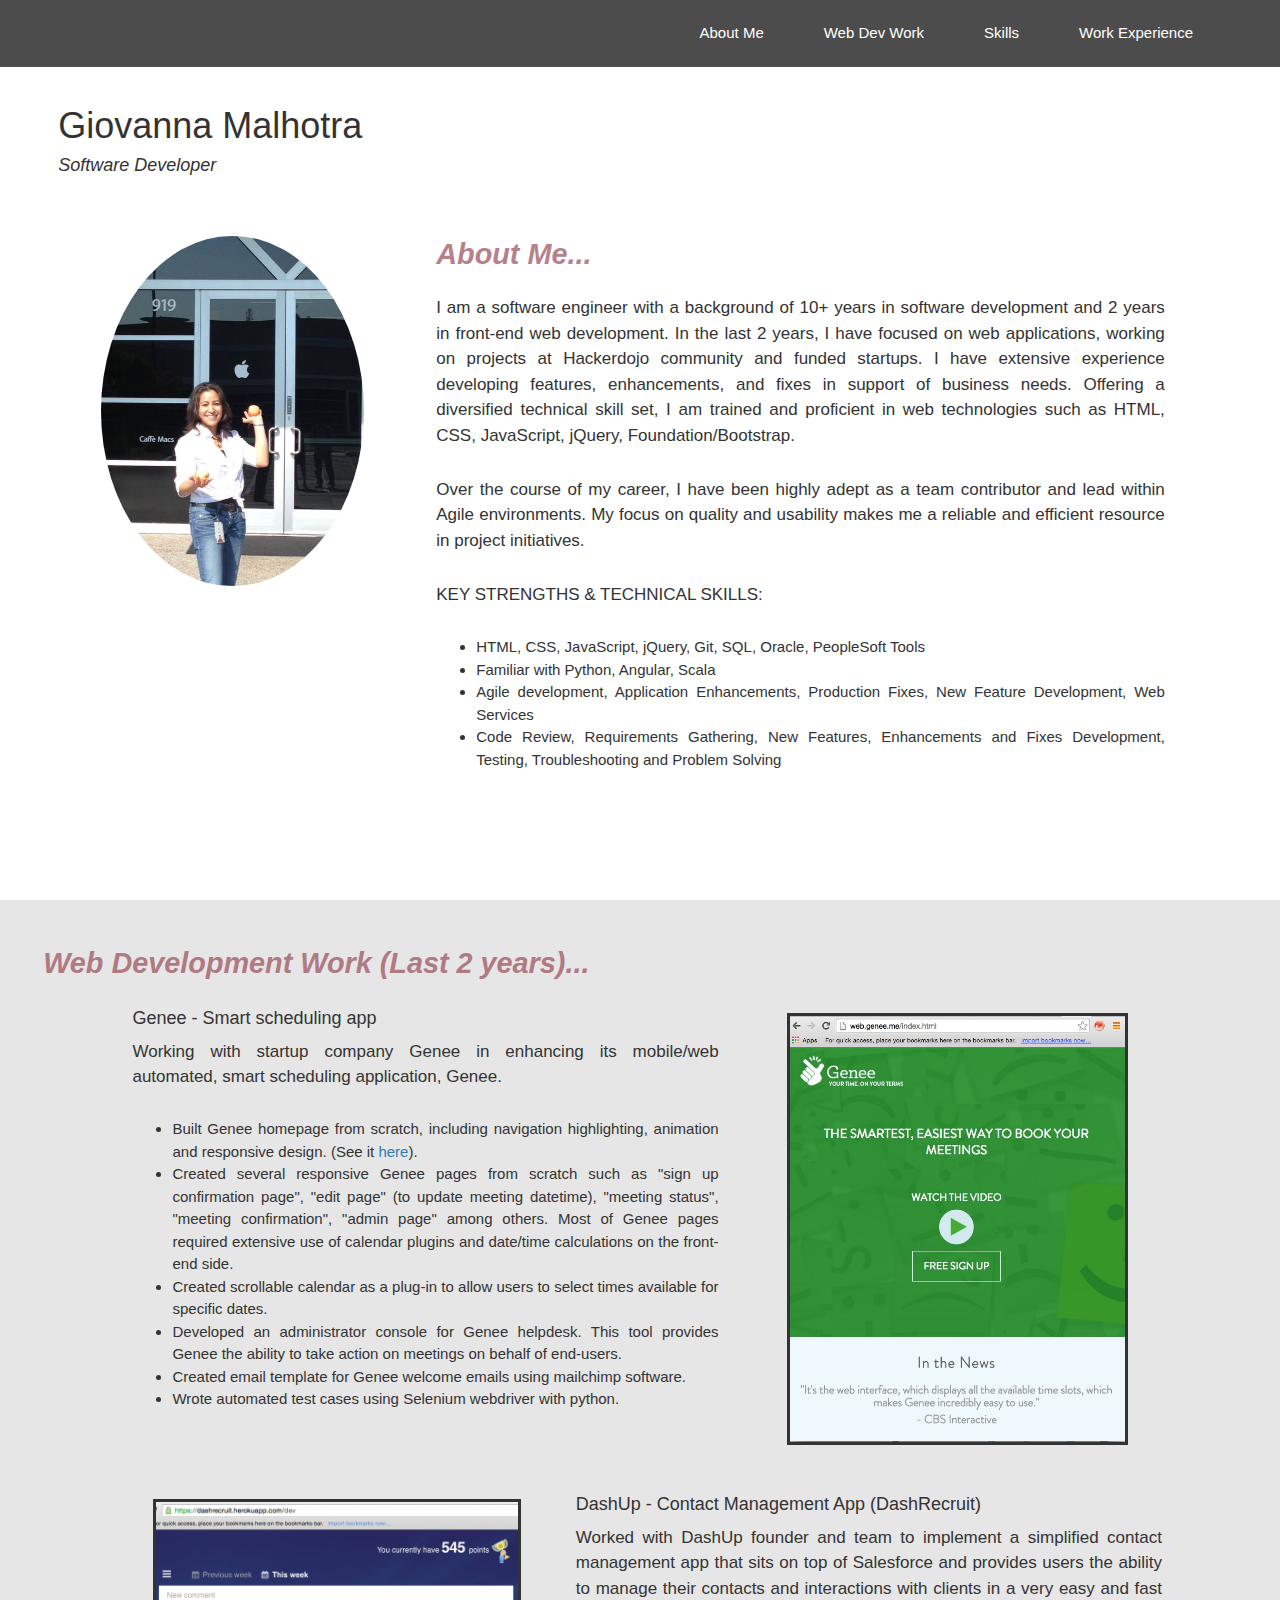
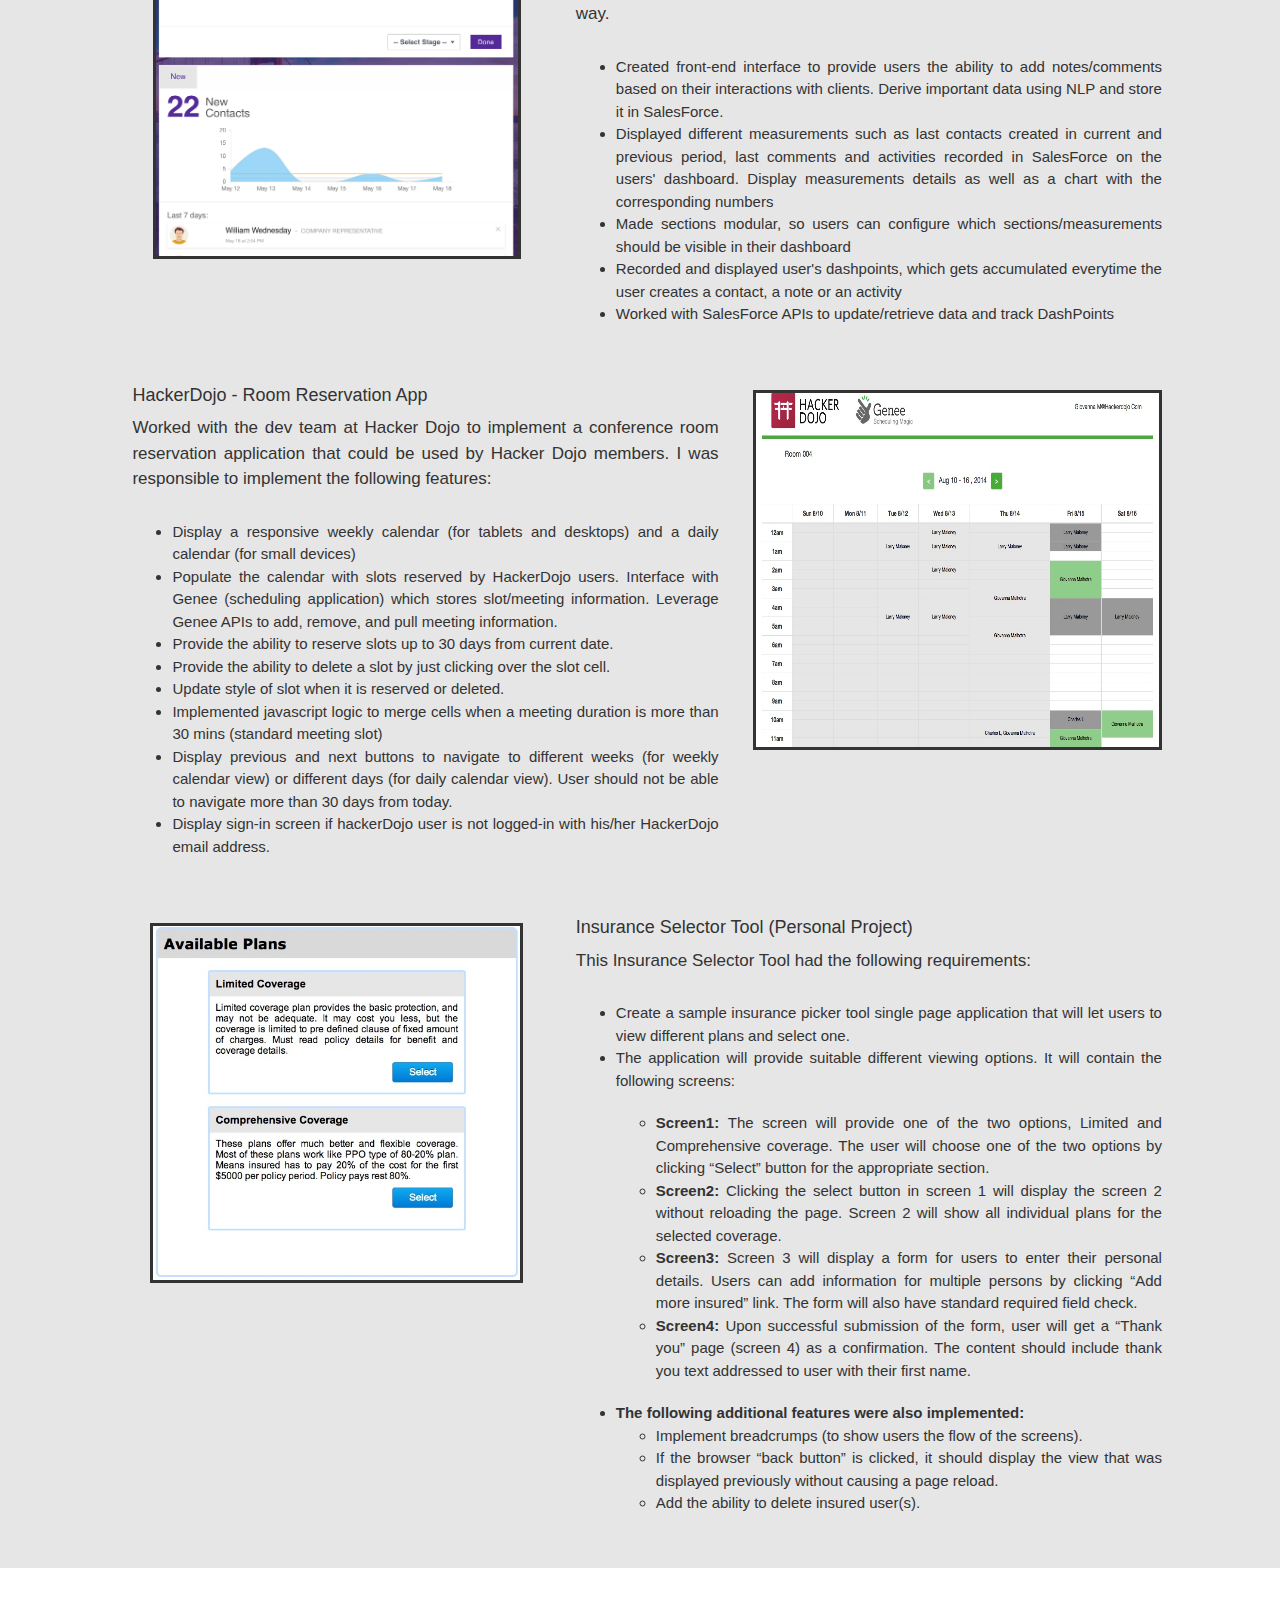
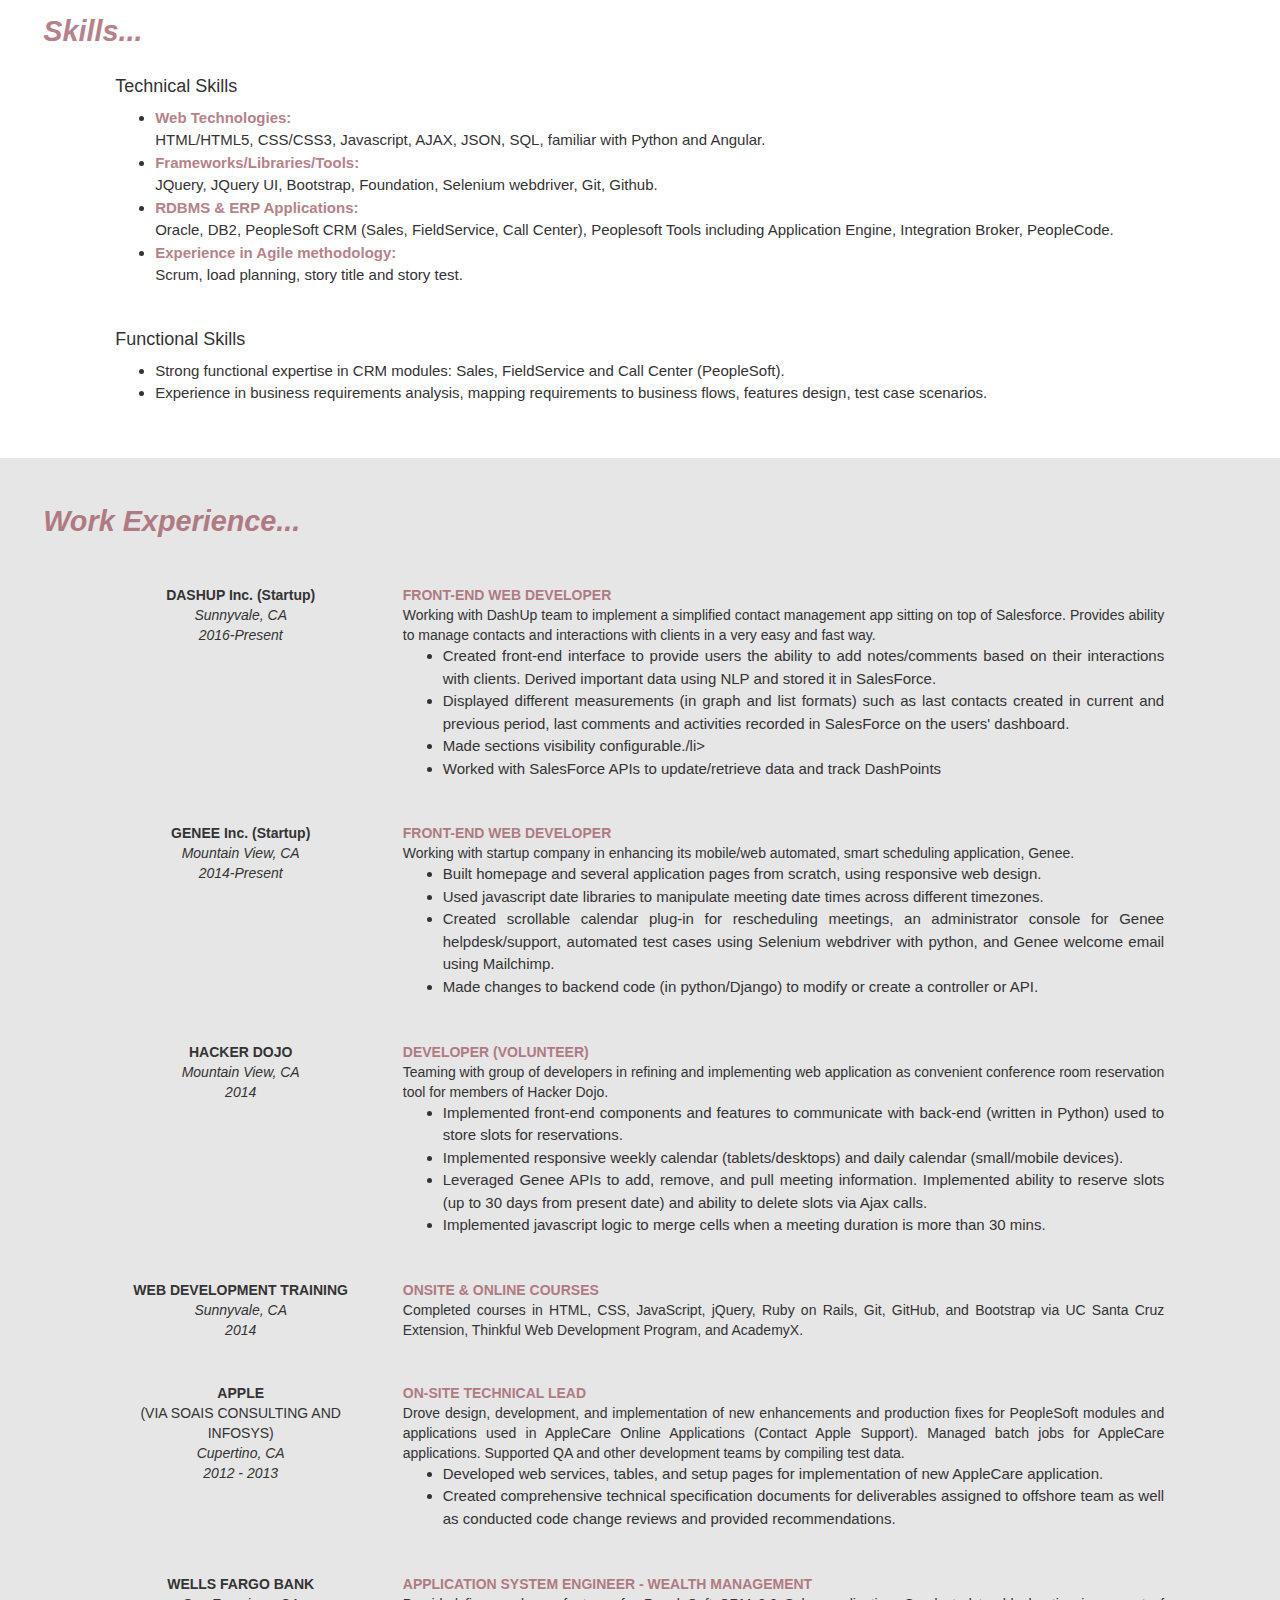
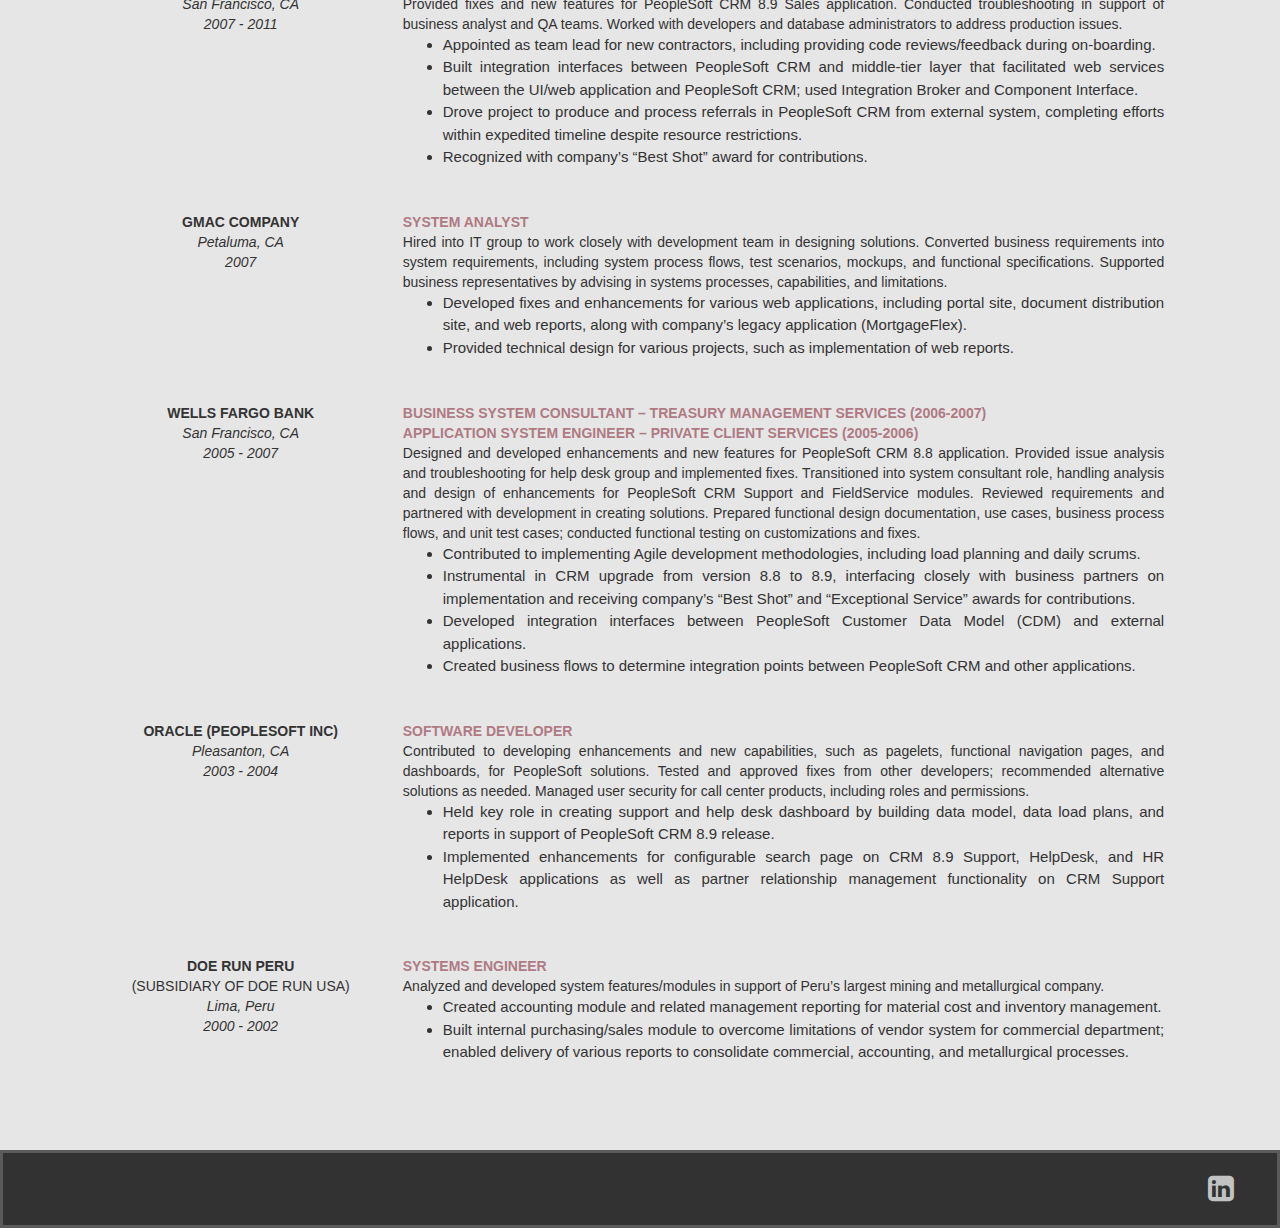
==== index.html @ 5781cb70 "Update work experience section" ====
<!doctype html>
<html>
	<head>
		<title>Giovanna Malhotra</title>	
			<meta charset="UTF-8">
		    <!-- <meta name="viewport" content="width=device-width, initial-scale=1"> -->
		    <meta name="viewport" content="width=device-width, initial-scale=1, maximum-scale=1, user-scalable=no">
		    <link rel="stylesheet" href="https://netdna.bootstrapcdn.com/bootstrap/3.1.1/css/bootstrap.min.css">

			<link href="css/style.css?v=7" rel="stylesheet" type="text/css">
			<link href="https://fonts.googleapis.com/css?family=Oxygen:400,300,700" rel="stylesheet" type="text/css">
			<link rel="stylesheet" href="https://maxcdn.bootstrapcdn.com/font-awesome/4.5.0/css/font-awesome.min.css">
	<head>
	<body>
		<nav class="collapse navbar-collapse navbar-fixed-top navbar-inverse custom-navigation-container" role="navigation">
			<ul class="nav navbar-nav navbar-right">
               	<li><a href="#aboutMe" class="navbar-text">About Me</a></li>
		       	<li><a href="#work" class="navbar-text">Web Dev Work</a></li>
       			<li><a href="#skills" class="navbar-text">Skills</a></li>
       			<li><a href="#experience" class="navbar-text">Work Experience</a></li>    	
    		</ul>
 		</nav>
	     
		<section class="custom-content" data-type="content" data-speed="10" class="pages">
			<!-- "ABOUT ME" section --> 
			<div id="aboutMe" class="custom-odd-section custom-section">
				<div class="row custom-name-container">
					<div class="col-xs-12">
			         	<div><h1>Giovanna Malhotra</h1></div>
			         	<div class="custom-title"><h4>Software Developer</h4></div>	         	
			        </div> 	
		        </div>

				<div class="row custom-about-me-top">
					<div class="col-xs-12 col-md-4 custom-img-container">
						<img src="img/photo_apple.jpg" alt="Giovanna's picture" height="75%" width="75%" class="img-circle"/>
					</div>
					<div class="col-xs-12 col-md-8 custom-about-me-text-container">
						<h4 class="custom-section-title">About Me...</h4>
						<div class="custom-paragraph">I am a software engineer with a background of 10+ years in software development and 2 years in front-end web development. In the last 2 years, I have focused on web applications, working on projects at Hackerdojo community and funded startups. I have extensive experience developing features, enhancements, and fixes in support of business needs. Offering a diversified technical skill set, I am trained and proficient in web technologies such as HTML, CSS, JavaScript, jQuery, Foundation/Bootstrap. </div>

						<div class="custom-paragraph">Over the course of my career, I have been highly adept as a team contributor and lead within Agile environments. My focus on quality and usability makes me a reliable and efficient resource in project initiatives. </div>

<!-- 						<div class="custom-paragraph">KEY STRENGTHS & TECHNICAL SKILLS:</div>
						<ul>	
							<li>HTML, CSS, JavaScript, jQuery, Python, Git, XML, SQL, Oracle, PeopleSoft Tools</li>
							<li>Agile, Application Enhancements, Production Fixes, New Feature Development, Web Services</li>
							<li>Code Review, Requirements Gathering, Testing, Specifications, Integration Interfaces</li>
							<li>Troubleshooting, Issue Analysis, Use Cases, User Interaction</li>
						</ul> -->
						<div class="custom-paragraph hidden-xs hidden-sm">KEY STRENGTHS & TECHNICAL SKILLS:</div>
						<ul class="hidden-xs hidden-sm">	
							<li>HTML, CSS, JavaScript, jQuery, Git, SQL, Oracle, PeopleSoft Tools</li>
							<li>Familiar with Python, Angular, Scala</li>
							<li>Agile development, Application Enhancements, Production Fixes, New Feature Development, Web Services</li>
							<li>Code Review, Requirements Gathering, New Features, Enhancements and Fixes Development, Testing, Troubleshooting and Problem Solving</li>
						</ul>						
					</div>
				</div>		
			</div>	

			<!-- "WORK" section --> 
			<div id="work" class="custom-even-section custom-section">
				<div class="custom-section-title">Web Development Work (Last 2 years)...</div>
				<div class="row">
				  	<div class="col-xs-12 col-md-7 custom-description">
				  		<h4>Genee - Smart scheduling app</h4>
				  		<div class="custom-paragraph">Working with startup company Genee in enhancing its mobile/web automated, smart scheduling application, Genee.</div>
						<ul>
						    <li>Built Genee homepage from scratch, including navigation highlighting, animation and responsive design. (See it <a href="https://genee.me">here</a>).</li>
						    <li>Created several responsive Genee pages from scratch such as "sign up confirmation page", "edit page" (to update meeting datetime), "meeting status", "meeting confirmation", "admin page" among others. Most of Genee pages required extensive use of calendar plugins and date/time calculations on the front-end side.</li>
						    <li>Created scrollable calendar as a plug-in to allow users to select times available for specific dates.</li>
						    <li>Developed an administrator console for Genee helpdesk. This tool provides Genee the ability to take action on meetings on behalf of end-users.</li>
							<li>Created email template for Genee welcome emails using mailchimp software.</li>
							<li>Wrote automated test cases using Selenium webdriver with python.</li> 
						</ul>	
				  	</div>
				    <div class="col-xs-12 col-md-5 custom-image">
				  		<img src="img/genee_homepage.jpg" class="custom-genee-img img-responsive" alt="Genee smart scheduling app Image"/>
				  	</div>
				</div> <!-- End of row -->
				<br/><br/>

				<div class="row">
				  	<!-- <div class="col-xs-12 col-md-7 custom-description">  -->
				  	<div class="col-xs-12 col-md-7 col-md-push-5 custom-description">
				  		<h4>DashUp - Contact Management App (DashRecruit)</h4>
				  		<div class="custom-paragraph">Worked with DashUp founder and team to implement a simplified contact management app that sits on top of Salesforce and provides users the ability to manage their contacts and interactions with clients in a very easy and fast way.</div>
						<ul>
						    <li>Created front-end interface to provide users the ability to add notes/comments based on their interactions with clients. Derive important data using NLP and store it in SalesForce.</li>
							<li>Displayed different measurements such as last contacts created in current and previous period, last comments and activities recorded in SalesForce on the users' dashboard. Display measurements details as well as a chart with the corresponding numbers</li>
							<li>Made sections modular, so users can configure which sections/measurements should be visible in their dashboard</li>
							<li>Recorded and displayed user's dashpoints, which gets accumulated everytime the user creates a contact, a note or an activity</li>
							<li>Worked with SalesForce APIs to update/retrieve data and track DashPoints</li>
						</ul>	
				  	</div>
				    <!-- <div class="col-xs-12 col-md-5 custom-image">  -->
				    <div class="col-xs-12 col-md-5 col-md-pull-7 custom-image">
				  		<img src="img/dashrecruit.png" class="custom-dashup-img img-responsive" alt="DashUp app Image"/>
				  	</div>
				</div> <!-- End of row -->
				<br/><br/>

				<div class="row">
				  	<!-- <div class="col-xs-12 col-md-8 col-md-push-4 custom-description custom-descr-right">  -->
				  	<div class="col-xs-12 col-md-7 custom-description"> 
				  		<h4>HackerDojo - Room Reservation App</h4>
				  		<div class="custom-paragraph">Worked with the dev team at Hacker Dojo to implement a conference room reservation application that could be used by Hacker Dojo members. I was responsible to implement the following features:
				  		</div>
						<!-- <div class="custom-paragraph">I was responsible to implement the following features:</div>  -->
						<ul>
						    <li>Display a responsive weekly calendar (for tablets and desktops) and a daily calendar (for small devices)</li>
							<li>Populate the calendar with slots reserved by HackerDojo users. Interface with Genee (scheduling application) which stores slot/meeting information. Leverage Genee APIs to add, remove, and pull meeting information.</li>
							<li>Provide the ability to reserve slots up to 30 days from current date.</li>
						    <li>Provide the ability to delete a slot by just clicking over the slot cell.</li> 
							<li>Update style of slot when it is reserved or deleted.</li> 
					    	<li>Implemented javascript logic to merge cells when a meeting duration is more than 30 mins (standard meeting slot)</li>
						    <li>Display previous and next buttons to navigate to different weeks (for weekly calendar view) or different days (for daily calendar view). User should not be able to navigate more than 30 days from today. </li>
							<li>Display sign-in screen if hackerDojo user is not logged-in with his/her HackerDojo email address.</li> 
						</ul>	
				    </div>
				    <!-- <div class="col-xs-12 col-md-4 col-md-pull-8 custom-image"> -->
				    <div class="col-xs-12 col-md-5 custom-image"> 
				  		<img src="img/genee_weekly_calendar.jpg" class="custom-reserv-img img-responsive" alt="Room Reservation image"/>
				  	</div>
				</div>  <!-- End of row -->
				<br/><br/>
				<div class="row">
				  	<!-- <div class="col-xs-12 col-md-7 custom-description">  -->
				  	<div class="col-xs-12 col-md-7 col-md-push-5 custom-description">
				  		<h4>Insurance Selector Tool (Personal Project)</h4>
				  		<div class="custom-paragraph">This Insurance Selector Tool had the following requirements:</div>
						<ul>
						    <li>Create a sample insurance picker tool single page application that will let users to view different plans and select one.</li>
							<li>The application will provide suitable different viewing options. It will contain the following screens:</li>
							<br/>
								<ul>
									<li><strong>Screen1: </strong>The screen will provide one of the two options, Limited and Comprehensive coverage. The user will choose one of the two options by clicking “Select” button for the appropriate section.</li>
								    <li><strong>Screen2: </strong>Clicking the select button in screen 1 will display the screen 2 without reloading the page. Screen 2 will show all individual plans for the selected coverage.</li> 
									<li><strong>Screen3: </strong>Screen 3 will display a form for users to enter their personal details. Users can add information for multiple persons by clicking “Add more insured” link. The form will also have standard required field check.</li> 
								    <li><strong>Screen4: </strong>Upon successful submission of the form, user will get a “Thank you” page (screen 4) as a confirmation. The content should include thank you text addressed to user with their first name.</li>
								    <br/>
								</ul>
							<li><strong>The following additional features were also implemented:</strong>
							 	<ul>
							    	<li>Implement breadcrumps (to show users the flow of the screens).</li>
							    	<li> If the browser “back button” is clicked, it should display the view that was displayed previously without causing a page reload.</li>
							    	<li>Add the ability to delete insured user(s).</li>
							    </ul>	
							</li>	 
						</ul>	
				  	</div>
				    <!-- <div class="col-xs-12 col-md-5 custom-image">  -->
				    <div class="col-xs-12 col-md-5 col-md-pull-7 custom-image">
				  		<img src="img/ins_selector_1.jpg" class="custom-ins-selec-img img-responsive" alt="Insurance Selector Image"/>
				  	</div>
				</div> <!-- End of row -->
<!--				<br/><br/>
				<div class="row">
				    <div class="col-md-4 custom-image">
				  		<img src="img/carousel.jpg" class="custom-carousel-img img-responsive" alt="Photo carousel image"/>
				  	</div>
				  	<div class="col-md-8 custom-description">
				  		<h4>Photo carousel (Class work)</h4>
				  		<div class="custom-paragraph">This carousel was one of the tasks we were asked to developed as part of the JQuery class at UCSC.
				  		</div>
						<div class="custom-paragraph">The following  requirements were implemented:
							<ul>
							    <li>Implement a photo carousel that will display one photo at a time.</li>
								<li>The user will navigate among four photos by clicking on "prev" and "next" buttons.</li>
								<li>Disable Prev button when the first photo on the carousel is being displayed.</li>
								<li>Disable Next button when the last photo on the carousel is being displayed.</li>
							</ul>	
				  		</div>
				    </div>
				</div>  <!- End of row ->
-->
			</div>	

			<!-- "SKILLS" section --> 

			<div id="skills" class="custom-odd-section custom-section">
				<div class="custom-section-title">Skills...</div>
				<div class="technicalSkills">	
					<h4>Technical Skills</h4>
					<ul>
					    <li><div class="highlighted">Web Technologies:</div><div>HTML/HTML5, CSS/CSS3, Javascript, AJAX, JSON, SQL, familiar with Python and Angular.</div></li>
					    <li><div class="highlighted">Frameworks/Libraries/Tools:</div><div>JQuery, JQuery UI, Bootstrap, Foundation, Selenium webdriver, Git, Github.</div></li>
						<li><div class="highlighted">RDBMS & ERP Applications:</div><div>Oracle, DB2, PeopleSoft CRM (Sales, FieldService, Call Center), Peoplesoft Tools including Application Engine, Integration Broker, PeopleCode.</div></li>
					    <li><div class="highlighted">Experience in Agile methodology:</div><div>Scrum, load planning, story title and story test.</div></li> 
					</ul>
				</div>
				<div class="functionalSkills">				
					<h4>Functional Skills</h4>
						<ul>
							<li>Strong functional expertise in CRM modules: Sales, FieldService and Call Center (PeopleSoft).</li>
							<li>Experience in business requirements analysis, mapping requirements to business
									flows, features design, test case scenarios.</li>
						</ul>
				</div>	
			</div>	

			<!-- "EXPERIENCE" section --> 

			<div id="experience" class="custom-even-section custom-section">
				<div class="custom-section-title">Work Experience...</div>

				<div class="job row">
					<div class="jobColumn1 col-xs-3">
						<div class="company row">DASHUP Inc. (Startup)</div>
						<div class="companyLocation row">Sunnyvale, CA</div>
				  		<div class="timeInJob row">2016-Present</div>
					</div>
					<div class="jobColumn2 col-xs-9">
						<div class="jobRole row">Front-end Web Developer</div>
					    <div class="row">Working with DashUp team to implement a simplified contact management app sitting on top of Salesforce. Provides ability to manage contacts and interactions with clients in a very easy and fast way.</div>
					    <div class="row">
							<ul class="jobResponsibilities">
								<li>Created front-end interface to provide users the ability to add notes/comments based on their interactions with clients. Derived important data using NLP and stored it in SalesForce.</li>
								<li>Displayed different measurements (in graph and list formats) such as last contacts created in current and previous period, last comments and activities recorded in SalesForce on the users' dashboard.</li>
								<li>Made sections visibility configurable./li>
								<li>Worked with SalesForce APIs to update/retrieve data and track DashPoints</li>						   
							</ul>
						</div>
					</div>						
				</div>	

				<div class="job row">
					<div class="jobColumn1 col-xs-3">
						<div class="company row"> GENEE Inc. (Startup)</div>
						<div class="companyLocation row">Mountain View, CA</div>
				  		<div class="timeInJob row">2014-Present</div>
					</div>
					<div class="jobColumn2 col-xs-9">
						<div class="jobRole row">Front-end Web Developer</div>
					    <div class="row">Working with startup company in enhancing its mobile/web automated, smart scheduling application, Genee.</div>
					    <div class="row">
							<ul class="jobResponsibilities">
						      <li>Built homepage and several application pages from scratch, using responsive web design.</li>
							  <li>Used javascript date libraries to manipulate meeting date times across different timezones.</li>
							  <li>Created scrollable calendar plug-in for rescheduling meetings, an administrator console for Genee helpdesk/support, automated test cases using Selenium webdriver with python, and Genee welcome email using Mailchimp.</li>
							  <li>Made changes to backend code (in python/Django) to modify or create a controller or API.</li>
						    </ul>
						</div>
					</div>						
				</div>	


				<div class="job row">
					<div class="jobColumn1 col-xs-3">
						<div class="company row">HACKER DOJO</div>
						<div class="companyLocation row">Mountain View, CA</div>
				  		<div class="timeInJob row">2014</div>
					</div>
					<div class="jobColumn2 col-xs-9">
						<div class="jobRole row">Developer (volunteer)</div>
					    <div class="row">Teaming with group of developers in refining and implementing web application as convenient conference room reservation tool for members of Hacker Dojo.</div>
					    <div class="row">
							<ul class="jobResponsibilities">
						      <li>Implemented front-end components and features to communicate with back-end (written in Python) used to store slots for reservations.</li>
						      <li>Implemented responsive weekly calendar (tablets/desktops) and daily calendar (small/mobile devices). </li>
						      <li>Leveraged Genee APIs to add, remove, and pull meeting information. Implemented ability to reserve slots (up to 30 days from present date) and ability to delete slots via Ajax calls.</li>
						      <li>Implemented javascript logic to merge cells when a meeting duration is more than 30 mins.</li>
						    </ul>
						</div>
					</div>						
				</div>	


				<div class="job row">
					<div class="jobColumn1 col-xs-3">
						<div class="company row">WEB DEVELOPMENT TRAINING</div>
						<div class="companyLocation row">Sunnyvale, CA</div>
				  		<div class="timeInJob row">2014</div>
					</div>
					<div class="jobColumn2 col-xs-9">
						<div class="jobRole row">Onsite & Online Courses</div>
					    <div class="row">Completed courses in HTML, CSS, JavaScript, jQuery, Ruby on Rails, Git, GitHub, and Bootstrap via UC Santa Cruz Extension, Thinkful Web Development Program, and AcademyX.</div>
					</div>						
				</div>	


				<div class="job row">
					<div class="jobColumn1 col-xs-3">
						<div class="company row">APPLE</div>
						<div class="company2 row">(VIA SOAIS CONSULTING AND INFOSYS)</div>
						<div class="companyLocation row">Cupertino, CA</div>
				  		<div class="timeInJob row">2012 - 2013</div>
					</div>
					<div class="jobColumn2 col-xs-9">
						<div class="jobRole row">On-Site Technical Lead</div>
					    <div class="row">Drove design, development, and implementation of new enhancements and production fixes for PeopleSoft modules and applications used in AppleCare Online Applications (Contact Apple Support). Managed batch jobs for AppleCare applications. Supported QA and other development teams by compiling test data.</div>
					    <div class="row">
							<ul class="jobResponsibilities">
						      <li>Developed web services, tables, and setup pages for implementation of new AppleCare application.</li>
						      <li>Created comprehensive technical specification documents for deliverables assigned to offshore team as well as conducted code change reviews and provided recommendations.</li>
						    </ul>
						</div>
					</div>						
				</div>	


				<div class="job row">
					<div class="jobColumn1 col-xs-3">
						<div class="company row">WELLS FARGO BANK</div>
						<div class="companyLocation row">San Francisco, CA</div>
				  		<div class="timeInJob row">2007 - 2011</div>
					</div>
					<div class="jobColumn2 col-xs-9">
						<div class="jobRole row">Application System Engineer - Wealth Management</div>
					    <div class="row">Provided fixes and new features for PeopleSoft CRM 8.9 Sales application. Conducted troubleshooting in support of business analyst and QA teams. Worked with developers and database administrators to address production issues.</div>
					    <div class="row">
							<ul class="jobResponsibilities">
							  	<li>Appointed as team lead for new contractors, including providing code reviews/feedback during on-boarding.</li>
							  	<li>Built integration interfaces between PeopleSoft CRM and middle-tier layer that facilitated web services between the UI/web application and PeopleSoft CRM; used Integration Broker and Component Interface.</li>
							  	<li>Drove project to produce and process referrals in PeopleSoft CRM from external system, completing efforts within expedited timeline despite resource restrictions.</li>
							  	<li>Recognized with company’s “Best Shot” award for contributions.</li>
						    </ul>
						</div>
					</div>						
				</div>	

  
				<div class="job row">
					<div class="jobColumn1 col-xs-3">
						<div class="company row">GMAC COMPANY</div>
						<div class="companyLocation row">Petaluma, CA</div>
				  		<div class="timeInJob row">2007</div>
					</div>
					<div class="jobColumn2 col-xs-9">
						<div class="jobRole row">System Analyst</div>
					    <div class="row">Hired into IT group to work closely with development team in designing solutions. Converted business requirements into system requirements, including system process flows, test scenarios, mockups, and functional specifications. Supported business representatives by advising in systems processes, capabilities, and limitations.</div>
					    <div class="row">
							<ul class="jobResponsibilities">
						  		<li>Developed fixes and enhancements for various web applications, including portal site, document distribution site, and web reports, along with company’s legacy application (MortgageFlex).</li>
						  		<li>Provided technical design for various projects, such as implementation of web reports.</li> 
						    </ul>
						</div>
					</div>						
				</div>	

			  
				<div class="job row">
					<div class="jobColumn1 col-xs-3">
						<div class="company row">WELLS FARGO BANK</div>
						<div class="companyLocation row">San Francisco, CA</div>
				  		<div class="timeInJob row">2005 - 2007</div>
					</div>
					<div class="jobColumn2 col-xs-9">
						<div class="jobRole row">Business System Consultant – Treasury Management Services (2006-2007)</div>
						<div class="jobRole row">Application System Engineer – Private Client Services (2005-2006)</div>
					    <div class="row">Designed and developed enhancements and new features for PeopleSoft CRM 8.8 application. Provided issue analysis and troubleshooting for help desk group and implemented fixes. Transitioned into system consultant role, handling analysis and design of enhancements for PeopleSoft CRM Support and FieldService modules. Reviewed requirements and partnered with development in creating solutions. Prepared functional design documentation, use cases, business process flows, and unit test cases; conducted functional testing on customizations and fixes.</div>
					    <div class="row">
							<ul class="jobResponsibilities">
						  		<li>Contributed to implementing Agile development methodologies, including load planning and daily scrums.</li>
							  	<li>Instrumental in CRM upgrade from version 8.8 to 8.9, interfacing closely with business partners on implementation and receiving company’s “Best Shot” and “Exceptional Service” awards for contributions. </li> 
							  	<li>Developed integration interfaces between PeopleSoft Customer Data Model (CDM) and external applications.</li>
							  	<li>Created business flows to determine integration points between PeopleSoft CRM and other applications.</li>
						    </ul>
						</div>
					</div>						
				</div>	

			  
				<div class="job row">
					<div class="jobColumn1 col-xs-3">
						<div class="company row">ORACLE (PEOPLESOFT INC)</div>
						<div class="companyLocation row">Pleasanton, CA</div>
				  		<div class="timeInJob row">2003 - 2004</div>
					</div>
					<div class="jobColumn2 col-xs-9">
						<div class="jobRole row">Software Developer</div>
					    <div class="row">Contributed to developing enhancements and new capabilities, such as pagelets, functional navigation pages, and dashboards, for PeopleSoft solutions. Tested and approved fixes from other developers; recommended alternative solutions as needed. Managed user security for call center products, including roles and permissions.</div>
					    <div class="row">
							<ul class="jobResponsibilities">
							  	<li>Held key role in creating support and help desk dashboard by building data model, data load plans, and reports in support of PeopleSoft CRM 8.9 release.</li>
							  	<li>Implemented enhancements for configurable search page on CRM 8.9 Support, HelpDesk, and HR HelpDesk applications as well as partner relationship management functionality on CRM Support application.</li>
						    </ul>
						</div>
					</div>						
				</div>	


				<div class="job row">
					<div class="jobColumn1 col-xs-3">
						<div class="company row">DOE RUN PERU</div>
						<div class="company2 row">(SUBSIDIARY OF DOE RUN USA)</div>
						<div class="companyLocation row">Lima, Peru</div>
				  		<div class="timeInJob row">2000 - 2002</div>
					</div>
					<div class="jobColumn2 col-xs-9">
						<div class="jobRole row">Systems Engineer</div>
					    <div class="row">Analyzed and developed system features/modules in support of Peru’s largest mining and metallurgical company.</div>
					    <div class="row">
							<ul class="jobResponsibilities">
						  		<li>Created accounting module and related management reporting for material cost and inventory 	management.</li>
						  		<li>Built internal purchasing/sales module to overcome limitations of vendor system for commercial department; enabled delivery of various reports to consolidate commercial, accounting, and metallurgical processes.</li>
						    </ul>
						</div>
					</div>						
				</div>	

			</div>	
		</section>
		<div class="custom-footer custom-even-section">
			<a href="https://www.linkedin.com/in/giovannamalhotra" alt="My linkedIn link"><i class="fa fa-linkedin-square"></i></a>
		</div>	

	<body>	
	<!-- <script src="http://code.jquery.com/jquery-latest.min.js"></script>	-->
	<script src="js/jquery-2.1.4.min.js"></script>
	<script src="js/app.js"></script>
	<script>

	// Create HTML5 elements for IE	  
	document.createElement("section");
	</script>
</html>
---- css/style.css ----
html {
	font-size: 90%;
}

.row {
	margin-left: 0;
	margin-right: 0;
}


.custom-navigation-container {
	border-style: solid;
	padding-left: 5rem;
    padding-right: 5rem;
    opacity: 0.7;
    background-color: #000000;
}

.nav a {
	color: white !important;	
}
.nav a:hover {
	color: #CC9AA2 !important;
	border-radius: 4px;
}

.custom-header { 
	height: 60rem; 
/*	position: fixed; */
	text-align: left;
	width: 100%; 
	color: white;

	background: url(img/Profile1.png) 50% 50% no-repeat fixed;
	background: url(img/Profile1.png) no-repeat fixed;
	background-size: cover; /* Make picture expand to cover entire section */
	background-color: #404040;  	
}

.custom-name-container {
	font-weight: bold;
	font-size: 120%;
	font-family: helvetica, sans-serif;
	margin-top: 3rem;
}

.custom-title {
	font-style: italic;
}

.custom-content { 
	/* background: url(static/photo_apple.jpg) 50% 0 no-repeat; */
	background: 50% 0 no-repeat;	 
	height: auto; 
	margin: 0 auto; 
	width: 100%; 
	max-width: 1920px; 
	position: relative; 
	/*-webkit-box-shadow: 0 0 50px rgba(0,0,0,0.8);
	box-shadow: 0 0 50px rgba(0,0,0,0.8); */
}

.custom-about-me-top {
	display: inline-block;
	margin-right: 4rem;
	margin-top: 2rem;	
}
.custom-img-container {
	padding: 1rem;
/*	max-width:50rem; */
	text-align: center;  
}
.custom-img-container img { margin-top: 0.5rem;}

.custom-about-me-top img { 
	max-width: 300px;
    -webkit-animation:spin 6s linear infinite;
    -moz-animation:spin 6s linear infinite;
    animation:spin 6s linear infinite;
}
@-moz-keyframes spin { 100% { -moz-transform: rotateY(360deg); } }
@-webkit-keyframes spin { 100% { -webkit-transform: rotateY(360deg); } }
@keyframes spin { 100% { -webkit-transform: rotateY(360deg); transform:rotateY(360deg); } }


.custom-about-me-text-container {
	padding: 1rem;
/*	width:60%; */
	text-align: justify;
}

.custom-paragraph {
	padding-bottom: 2rem;
	font-size: 17px;
	line-height: 1.5;
	text-align: justify;
}
ul li { font-size: 15px; line-height: 1.5;}

.custom-section {
	padding: 3rem;
	min-height: 100vh;
}
#skills.custom-section {
	min-height: auto;	
}

.custom-odd-section {
	background-color: white;
}

.custom-even-section {
	background-color: #E6E6E6; /* light gray*/
}

.custom-section-title {
	font-style: italic;
	font-family: arial;
	font-weight: bold;
	text-align: left;
	font-size: 2rem;
	padding-bottom: 1rem;

	color: #CC9AA2;  /* pink */
	color: #984d59;
    opacity: 0.7;
}

.custom-section-title-desc {
	padding-bottom: 2rem;
	font-style: italic;
}

.functionalSkills { margin-top: 3rem;}

.highlighted {
	font-weight: bold;
	color: #984d59;
    opacity: 0.7;
}

.tehnicalSkills ul li { margin-bottom: 0.5rem;}



/* ------ Work section styling -----------*/

#work .row, #experience .job.row, .technicalSkills, .functionalSkills { 
	margin-left: 5rem; margin-right: 4rem;
}

.custom-genee-img {
	border: solid;
	height: 30rem;
/*	width: 30rem; */
	margin-left: auto;
	margin-right: auto;
	margin-top: 1rem;

}
.custom-dashup-img {
	border: solid;
	height: 25rem;
/*	width: 35rem; */
	margin-left: auto;
	margin-right: auto;
	margin-top: 1rem;		
}

.custom-reserv-img {
	border: solid;
	height: 25rem;
/*	width: 55rem; */
	margin-left: auto;
	margin-right: auto;
	margin-top: 1rem;	
}
.custom-ins-selec-img {
	border: solid;
	height: 25rem;
/*	width: 40rem; */
	margin-left: auto;
	margin-right: auto;
	margin-top: 1rem;
}


.custom-description {
	padding-right: 1.2rem;
	padding-left: 1.2rem;
	text-align: justify;
}
.custom-image {
	padding-right: 1.2rem;
	padding-left: 1.2rem;	
}

/*
.custom-descr-right { padding-left: 1rem;}
*/

/* ------ Work Experience Styling ------- */

.jobHeader {
	color: black;
	padding-top: 1.5rem;
	padding-bottom: 2rem:;
	font-weight: bold;
}
.jobRole {
	font-weight: bold;
	text-transform: uppercase;
	color: #984d59;
    opacity: 0.7;
}
.jobRole2 {
	padding-top: 0rem;
	padding-bottom: 0.9rem;
}
.job {
	margin: 2rem 0 3rem 0;
}
.jobResponsibilities {margin-bottom: 0;}

.job .jobColumn1 { padding-left: 0; text-align: center;}
.job .jobColumn2 { text-align: justify; padding-left:1.5rem;}

.company { font-weight: bold;}
.companyLocation, .timeInJob { font-style: italic;}


/* ------  Footer ---------*/
.custom-footer {
	background-color: #000000;
	border-style: solid;
	opacity: 0.8;
    height: auto;
    text-align: right;
    padding: 1rem 3rem;
    font-size: 30px;
}

.custom-footer a, .custom-footer a:visited, .custom-footer a:active {
    color: #b3b3b3;
}
.custom-footer a:hover, .custom-footer a:focus {
	color: #CC9AA2;
}

/* --- Overwrite Bootstrap CSS --- */
@media (min-width: 768px) {
	.navbar-nav>li>a {
	    padding-top: 8px;
	    padding-bottom: 8px;
	}
}

/* Small screen size up to 768px */
/* @media (max-width: 768px) {  */
@media (max-width: 992px) {
	.custom-about-me-top { margin-right:0;}
	.custom-about-me-text-container { padding: 0;}
	#work .custom-description { padding-left:0; padding-right:0;}
	#work .custom-image img { margin-left: auto; margin-right: auto;}
	#work .row, #experience .job.row, .technicalSkills, .functionalSkills { margin-left:0; margin-right:0;}

}

/* Small devices */ 
@media (max-width: 768px) {
	.custom-section { padding: 2.5rem;}
	.custom-name-container { margin-top: 0; }
	h1, .h1 { font-size: 2rem; }
	.custom-section-title { padding-bottom: 0.5rem; font-size: 1.5rem; line-height: 1.2; }
	h4, .h4 { margin-top: 1.5rem; font-size: 1.2rem;}
	.custom-title h4 { margin-top: 0.5rem; }
	.custom-paragraph { font-size: 1rem;}
	.custom-about-me-top { margin-top: 0;}
	.custom-genee-img { height: 25rem; width: 20rem; }
	.custom-dashup-img { height: 20rem; width: 20rem;}
	.custom-reserv-img { height: 25rem; width: 25rem;}
	.custom-ins-selec-img { height: 25rem; width: 25rem;}
	ul { -webkit-padding-start: 25px; }
	.job .jobColumn1 { width: 100%; text-align: left; padding-top: 0.5rem;}
	.job .jobColumn2 { width: 100%; padding-left: 0; padding-right: 0; padding-top: 0.8rem; }
	.job { margin: 2rem 0 2rem 0;}
	.company, .companyLocation { display: inline-block; }
}

@media (min-width: @screen-sm-min) and (max-width: @screen-sm-max) {
	.custom-section { padding: 4rem;}
}
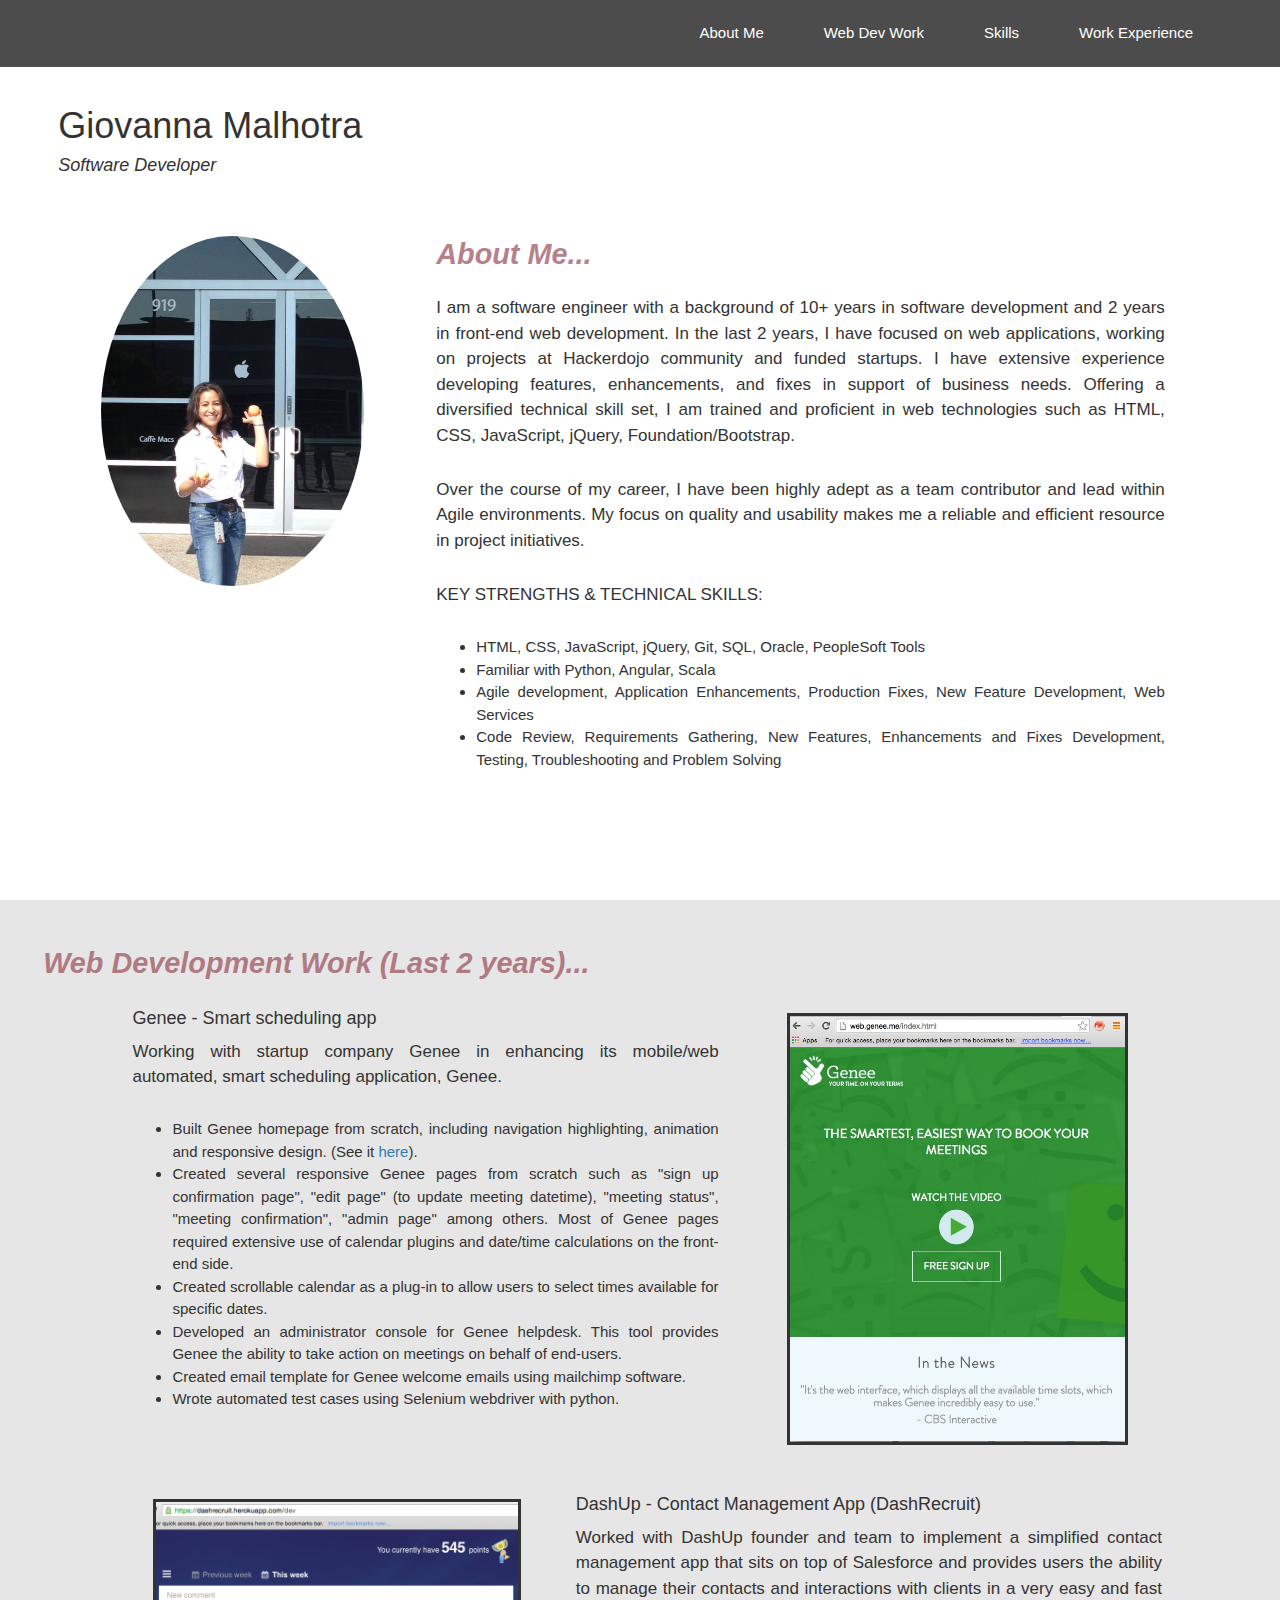
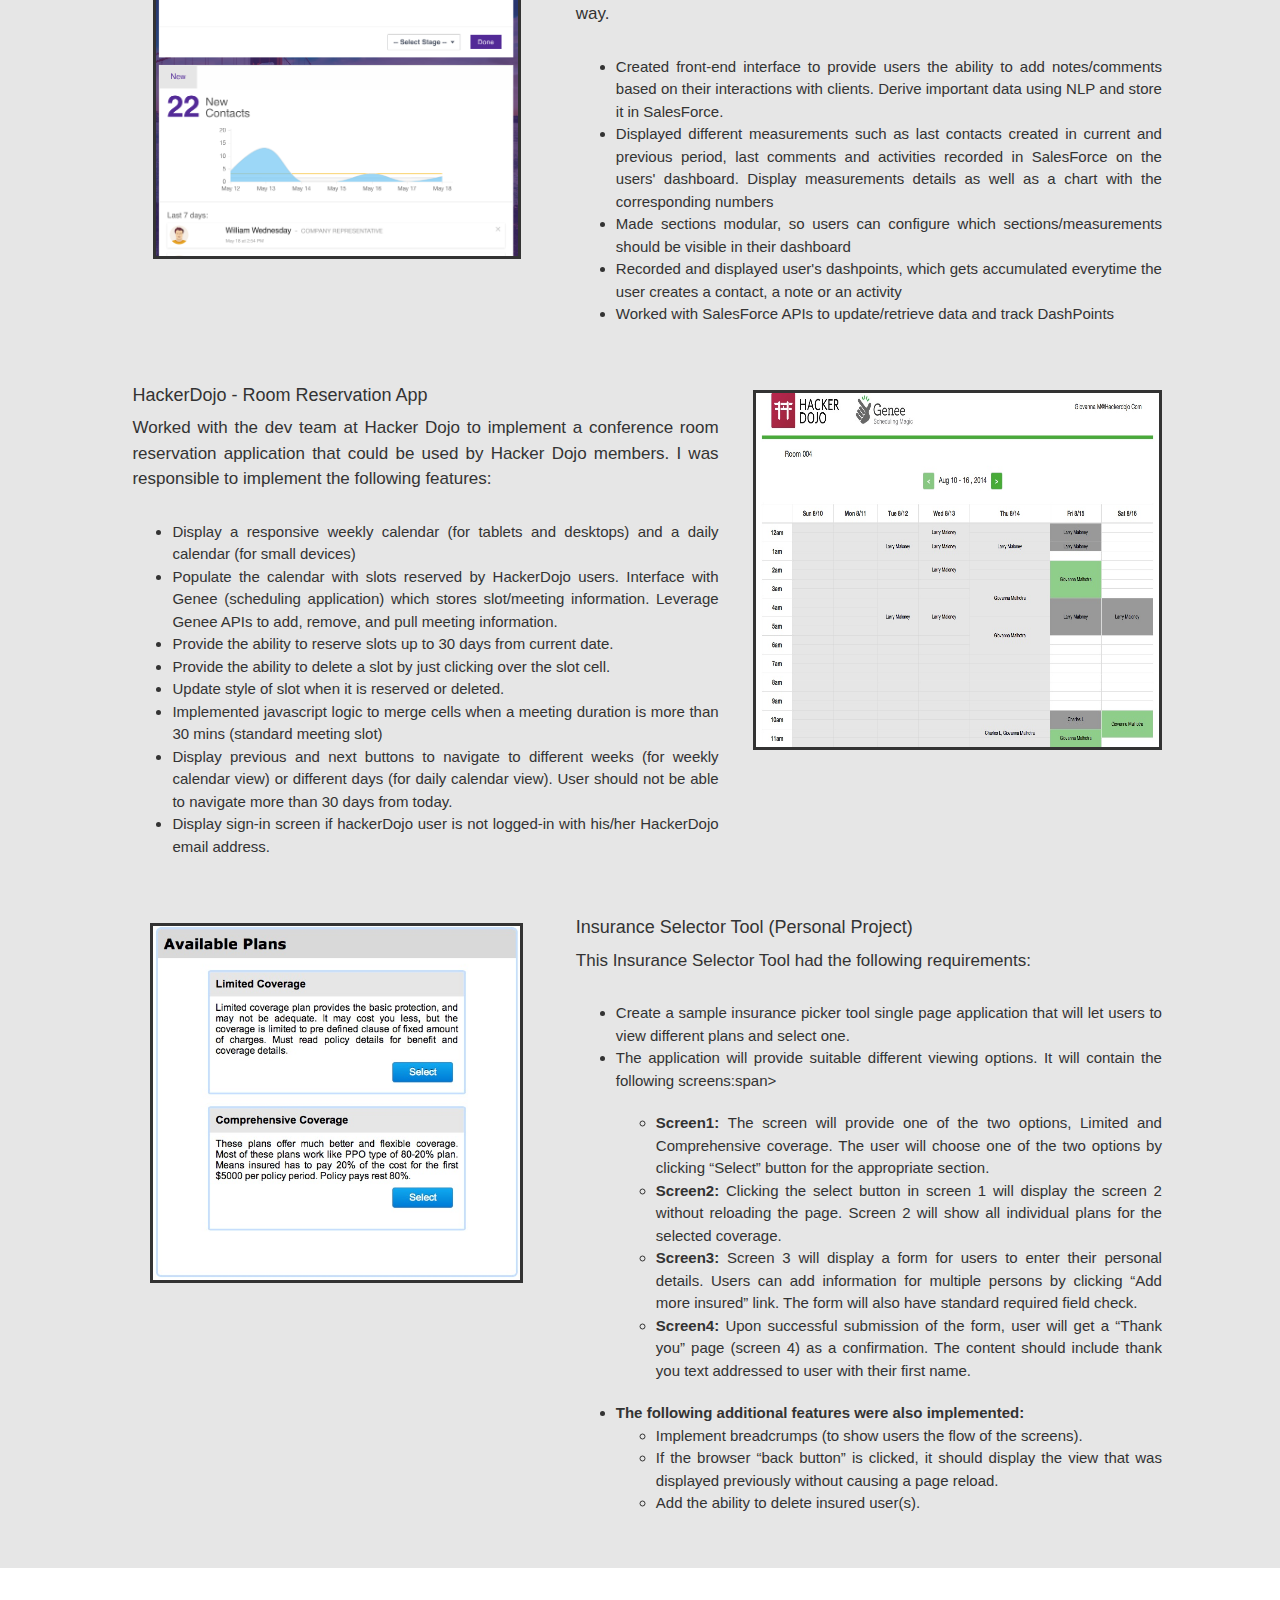
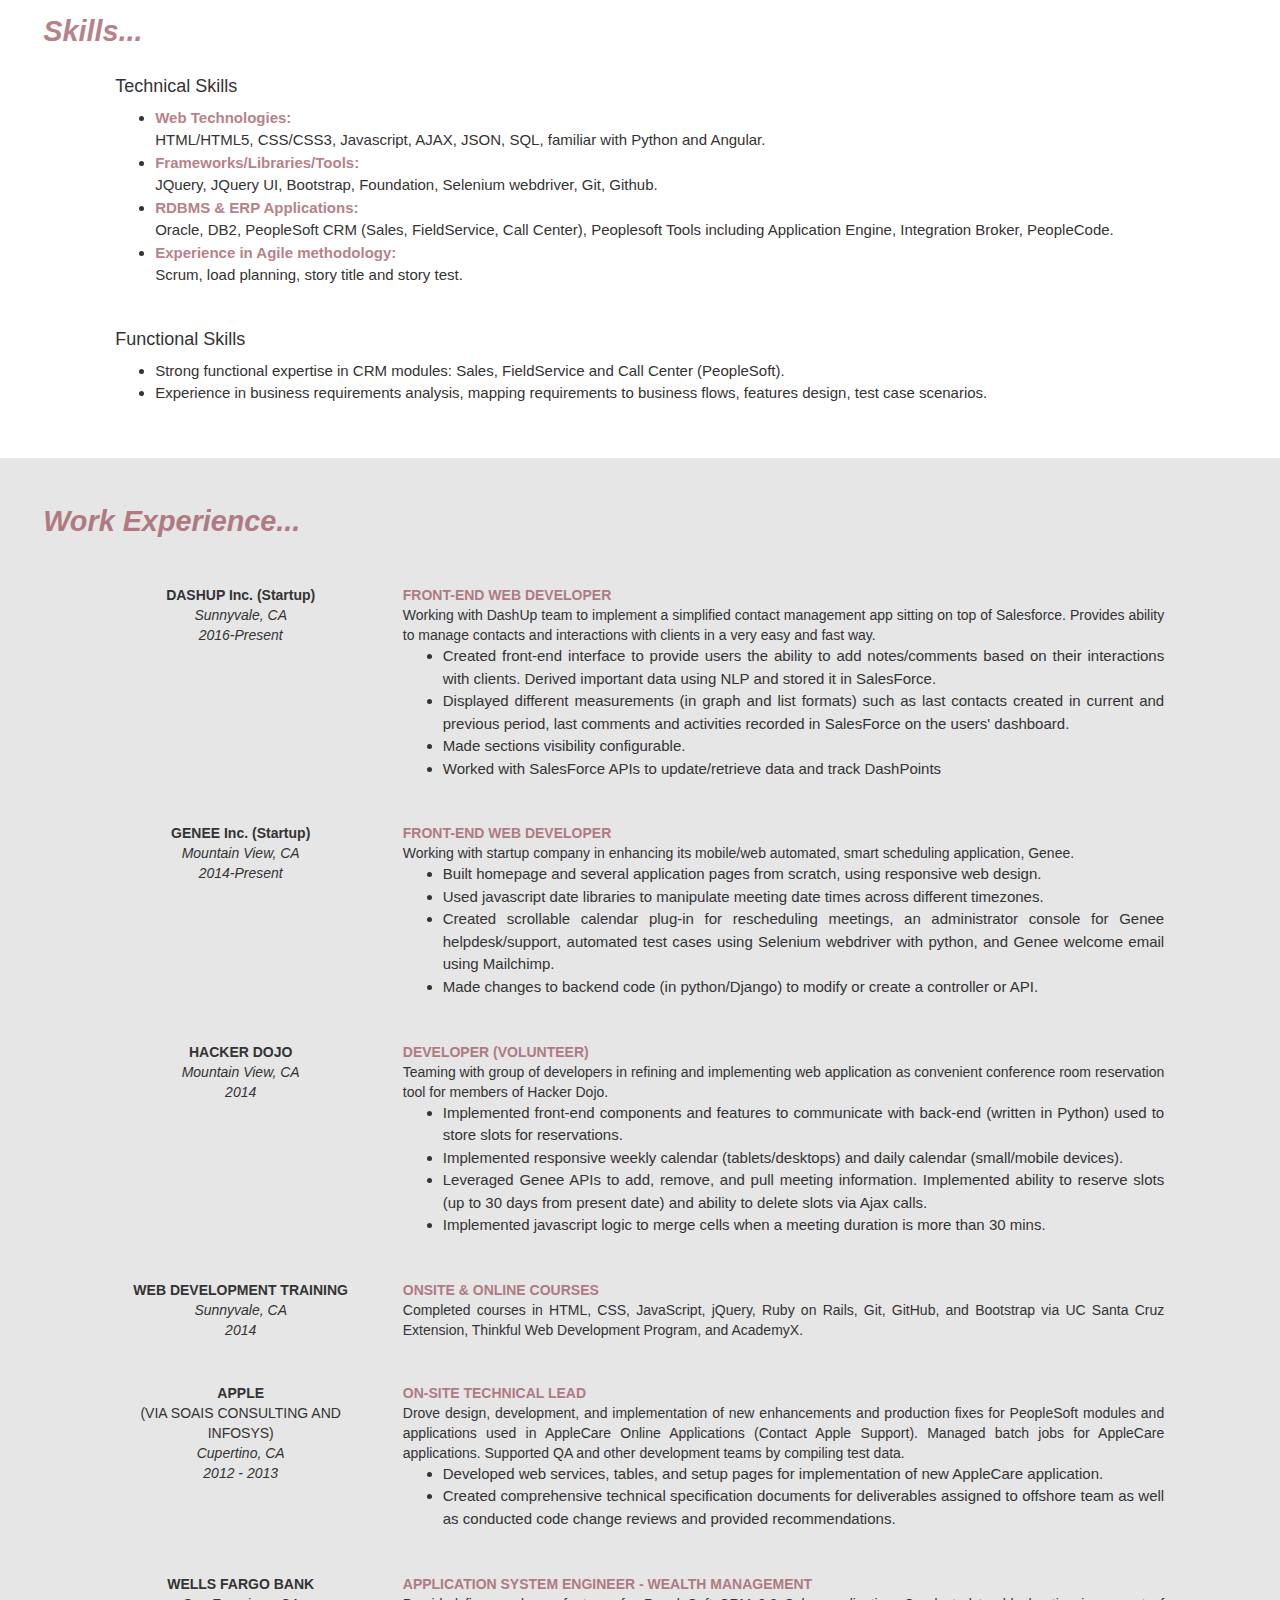
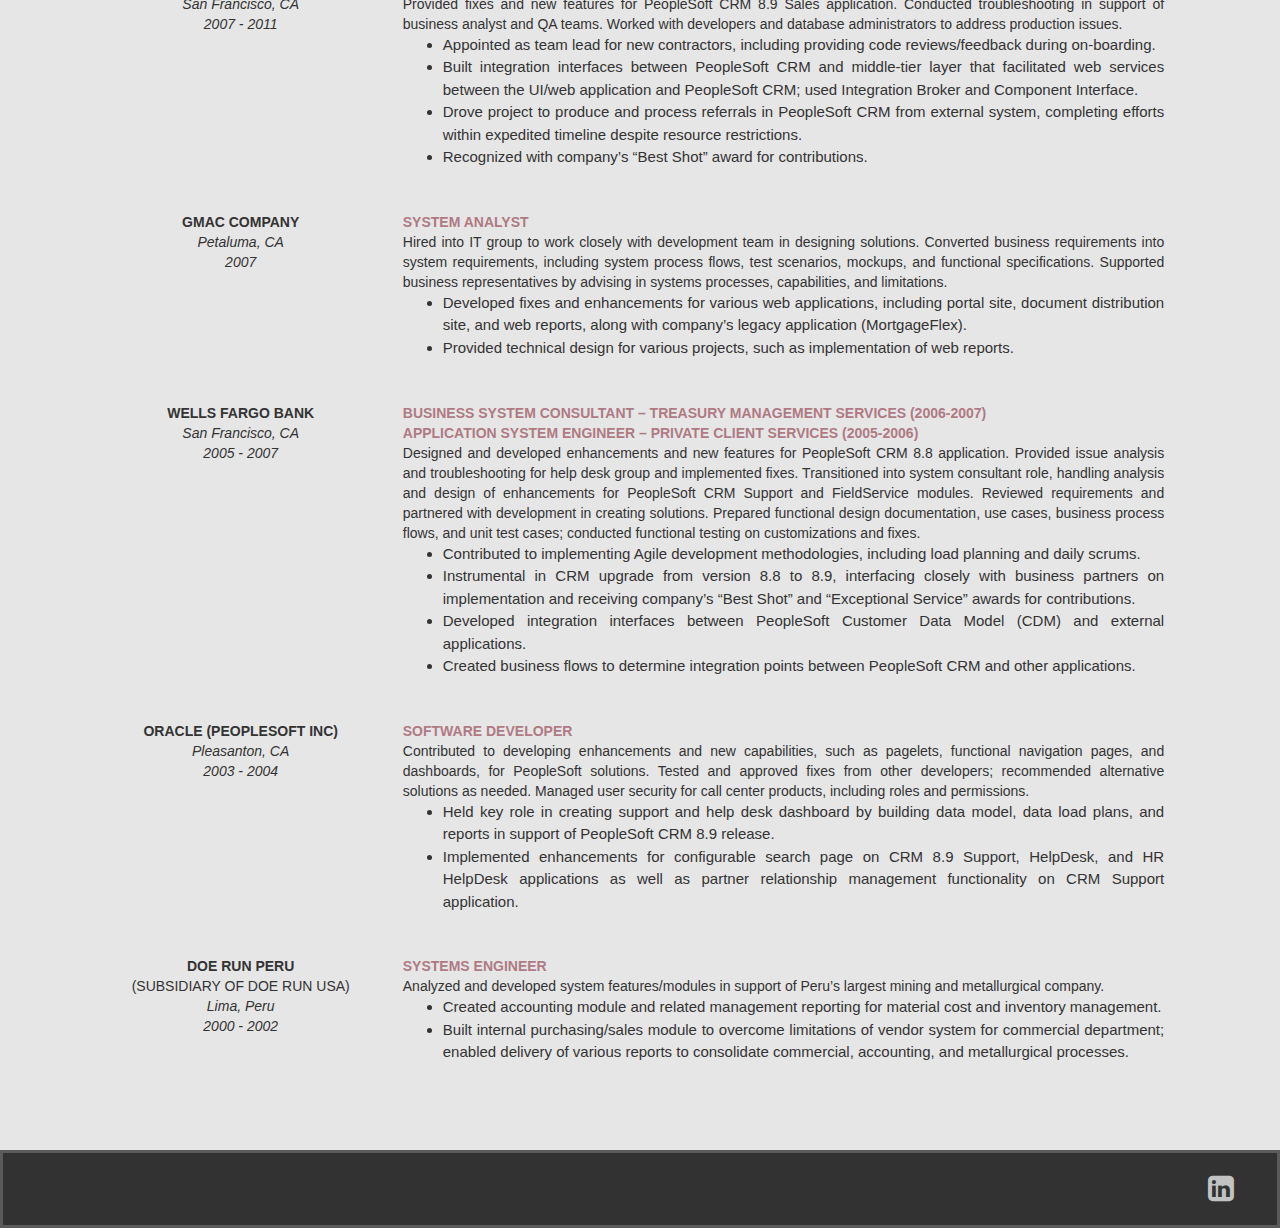
==== commit f5c2653e: "Hide additional info for small devices" ====
--- a/index.html
+++ b/index.html
@@ -132,8 +132,9 @@
 				  		<div class="custom-paragraph">This Insurance Selector Tool had the following requirements:</div>
 						<ul>
 						    <li>Create a sample insurance picker tool single page application that will let users to view different plans and select one.</li>
-							<li>The application will provide suitable different viewing options. It will contain the following screens:</li>
-							<br/>
+							<li>The application will provide suitable different viewing options. <span class="hidden-xs">It will contain the following screens:</span>span></li>
+							<div class="hidden-xs">	
+								<br/>
 								<ul>
 									<li><strong>Screen1: </strong>The screen will provide one of the two options, Limited and Comprehensive coverage. The user will choose one of the two options by clicking “Select” button for the appropriate section.</li>
 								    <li><strong>Screen2: </strong>Clicking the select button in screen 1 will display the screen 2 without reloading the page. Screen 2 will show all individual plans for the selected coverage.</li> 
@@ -141,13 +142,14 @@
 								    <li><strong>Screen4: </strong>Upon successful submission of the form, user will get a “Thank you” page (screen 4) as a confirmation. The content should include thank you text addressed to user with their first name.</li>
 								    <br/>
 								</ul>
-							<li><strong>The following additional features were also implemented:</strong>
-							 	<ul>
-							    	<li>Implement breadcrumps (to show users the flow of the screens).</li>
-							    	<li> If the browser “back button” is clicked, it should display the view that was displayed previously without causing a page reload.</li>
-							    	<li>Add the ability to delete insured user(s).</li>
-							    </ul>	
-							</li>	 
+								<li><strong>The following additional features were also implemented:</strong>
+								 	<ul>
+								    	<li>Implement breadcrumps (to show users the flow of the screens).</li>
+								    	<li> If the browser “back button” is clicked, it should display the view that was displayed previously without causing a page reload.</li>
+								    	<li>Add the ability to delete insured user(s).</li>
+								    </ul>	
+								</li>
+							</div>		 
 						</ul>	
 				  	</div>
 				    <!-- <div class="col-xs-12 col-md-5 custom-image">  -->
@@ -218,7 +220,7 @@
 							<ul class="jobResponsibilities">
 								<li>Created front-end interface to provide users the ability to add notes/comments based on their interactions with clients. Derived important data using NLP and stored it in SalesForce.</li>
 								<li>Displayed different measurements (in graph and list formats) such as last contacts created in current and previous period, last comments and activities recorded in SalesForce on the users' dashboard.</li>
-								<li>Made sections visibility configurable./li>
+								<li>Made sections visibility configurable.</li>
 								<li>Worked with SalesForce APIs to update/retrieve data and track DashPoints</li>						   
 							</ul>
 						</div>
--- a/css/style.css
+++ b/css/style.css
@@ -74,9 +74,9 @@
 
 .custom-about-me-top img { 
 	max-width: 300px;
-    -webkit-animation:spin 6s linear infinite;
-    -moz-animation:spin 6s linear infinite;
-    animation:spin 6s linear infinite;
+    -webkit-animation: spin 6s linear infinite;
+    -moz-animation: spin 6s linear infinite;
+    animation: spin 6s linear infinite;
 }
 @-moz-keyframes spin { 100% { -moz-transform: rotateY(360deg); } }
 @-webkit-keyframes spin { 100% { -webkit-transform: rotateY(360deg); } }
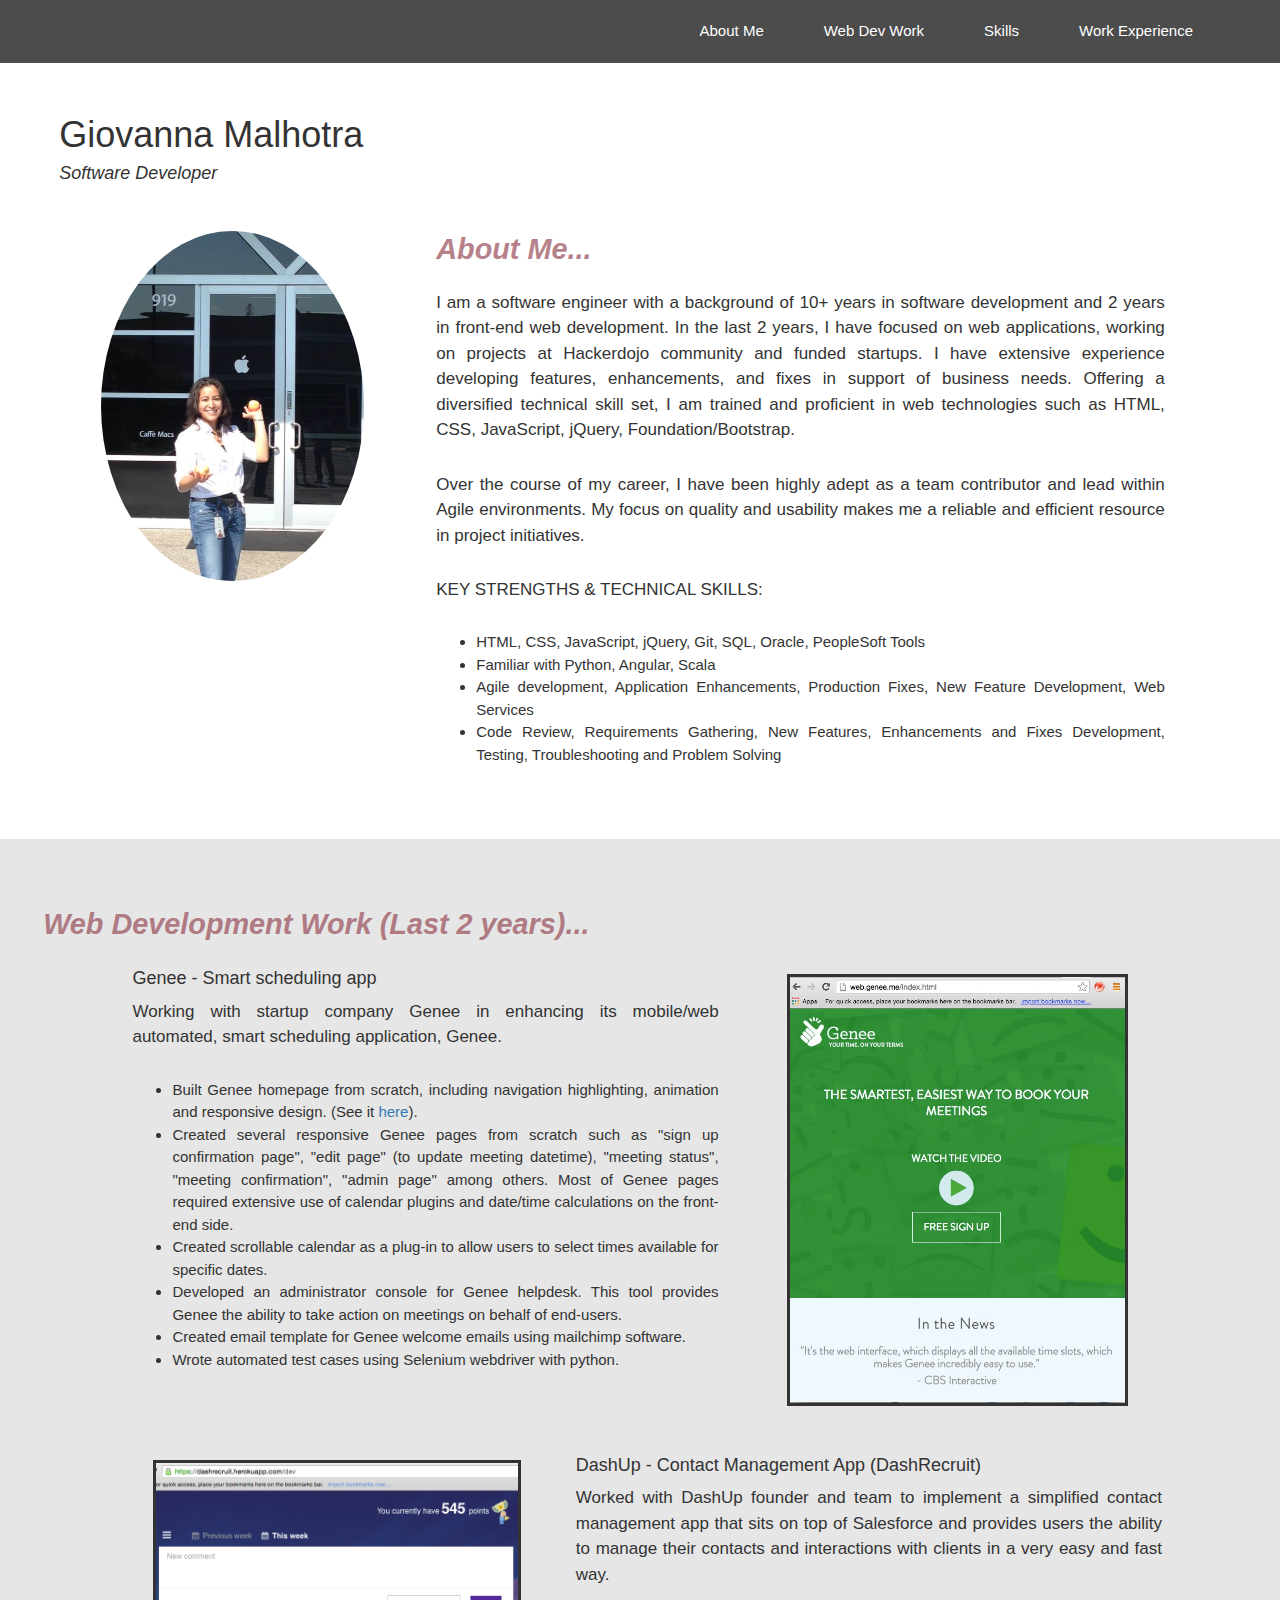
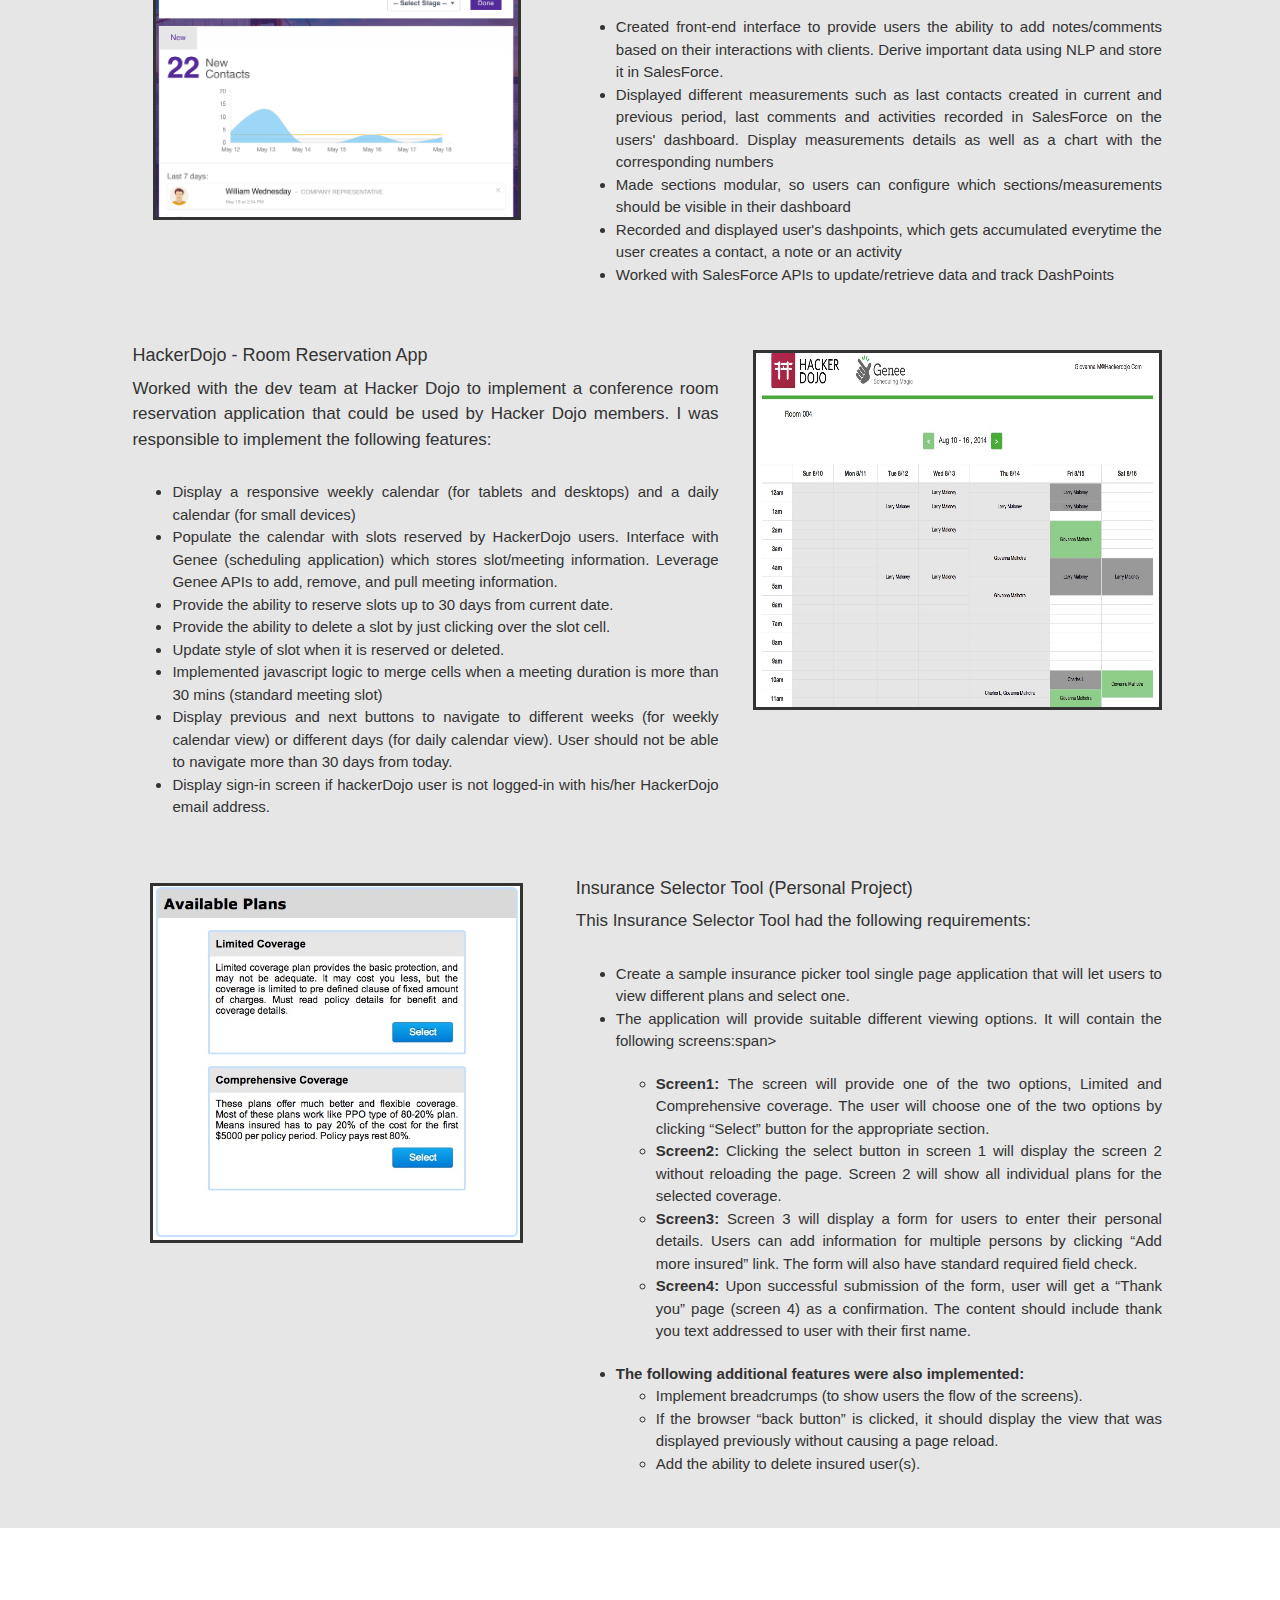
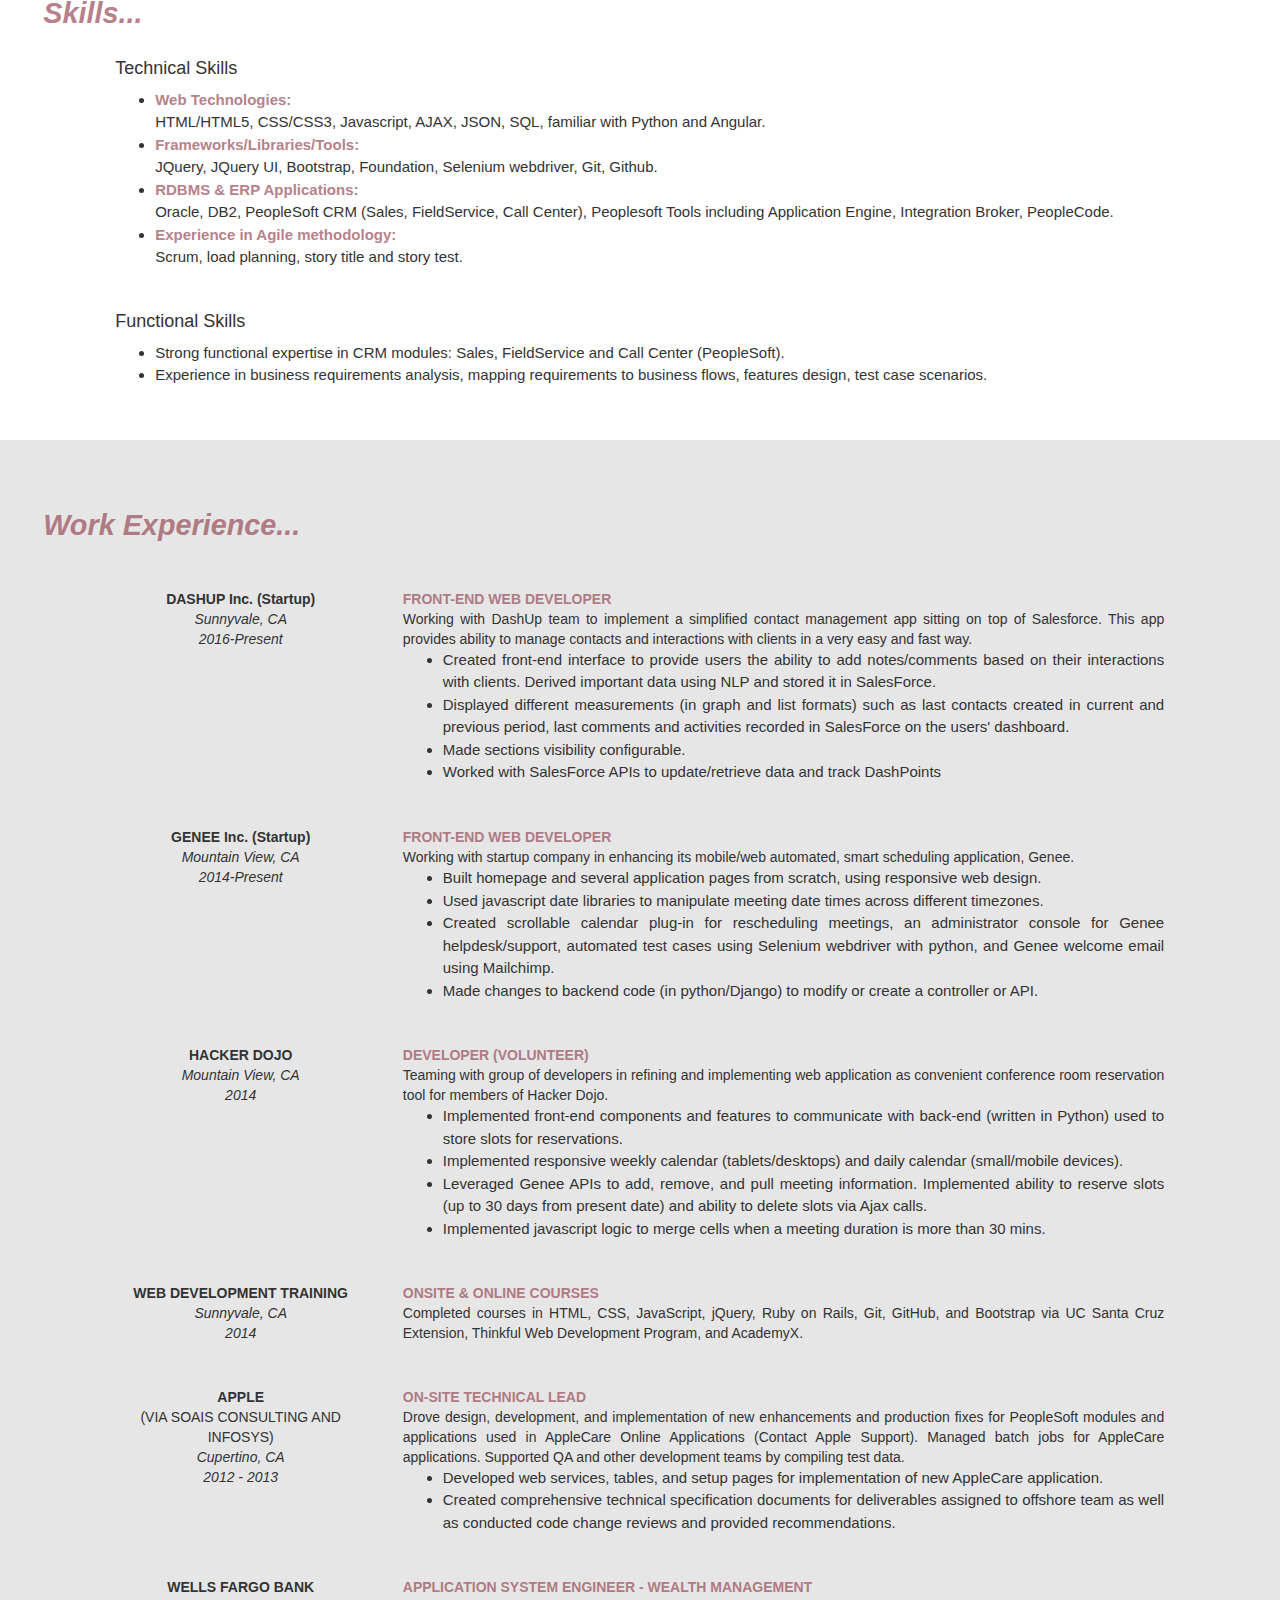
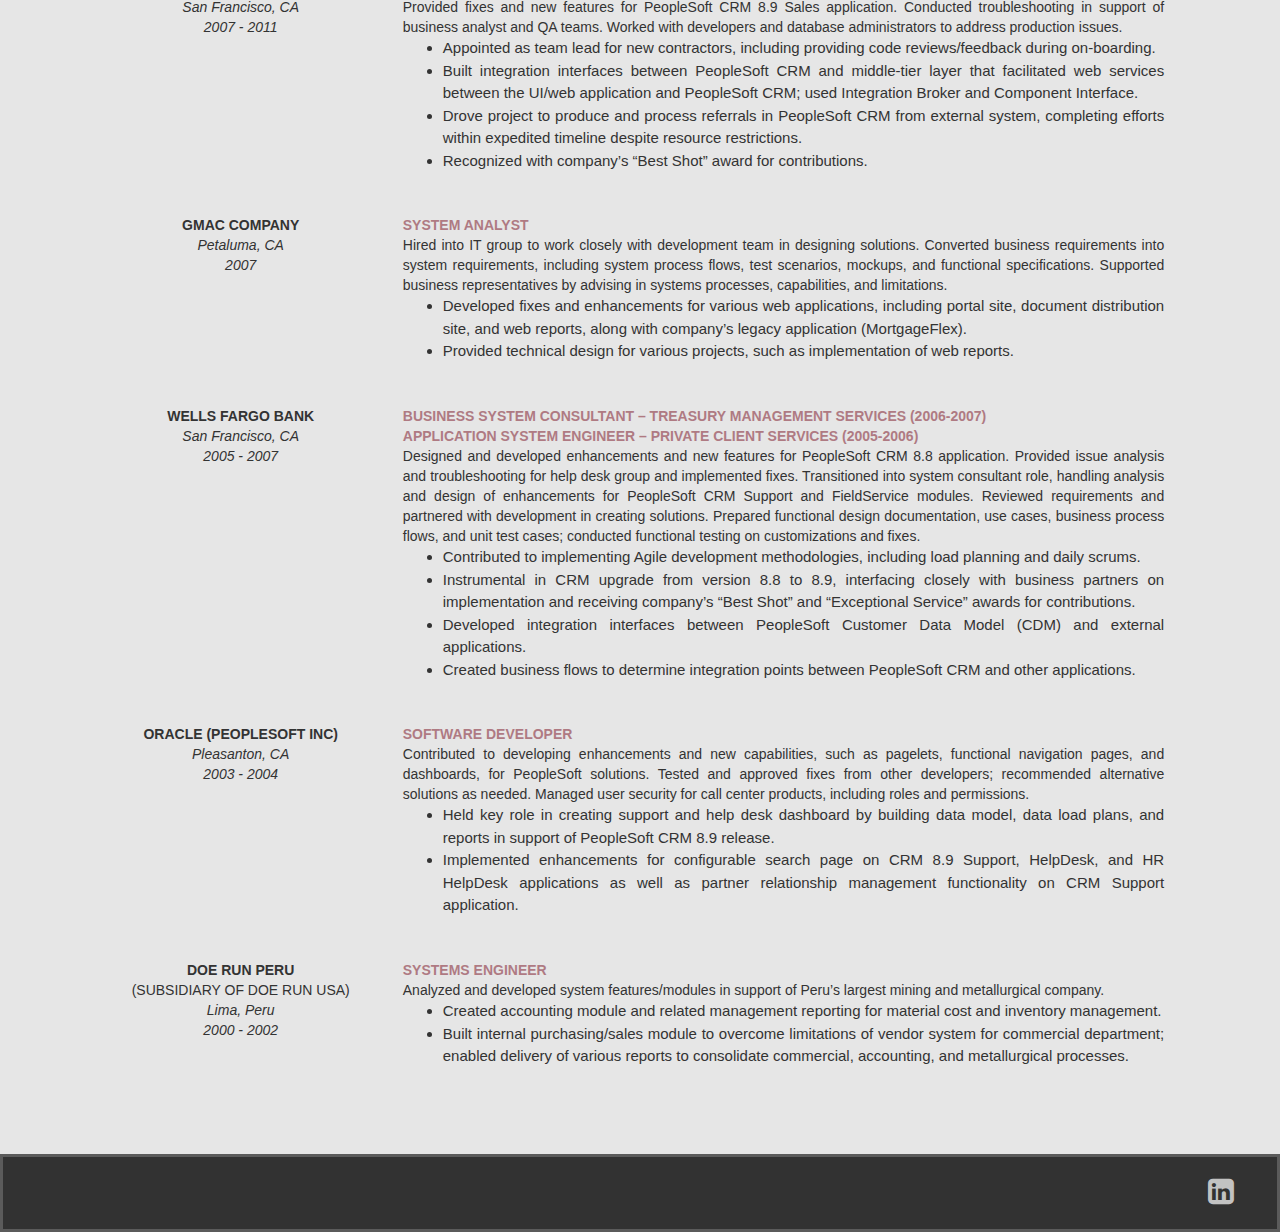
==== commit eac82ae4: "Add animation to subtitles and linkedIn icon" ====
--- a/index.html
+++ b/index.html
@@ -25,7 +25,7 @@
 			<!-- "ABOUT ME" section --> 
 			<div id="aboutMe" class="custom-odd-section custom-section">
 				<div class="row custom-name-container">
-					<div class="col-xs-12">
+					<div class="col-xs-12 custom-name-header">
 			         	<div><h1>Giovanna Malhotra</h1></div>
 			         	<div class="custom-title"><h4>Software Developer</h4></div>	         	
 			        </div> 	
@@ -215,7 +215,7 @@
 					</div>
 					<div class="jobColumn2 col-xs-9">
 						<div class="jobRole row">Front-end Web Developer</div>
-					    <div class="row">Working with DashUp team to implement a simplified contact management app sitting on top of Salesforce. Provides ability to manage contacts and interactions with clients in a very easy and fast way.</div>
+					    <div class="row">Working with DashUp team to implement a simplified contact management app sitting on top of Salesforce. This app provides ability to manage contacts and interactions with clients in a very easy and fast way.</div>
 					    <div class="row">
 							<ul class="jobResponsibilities">
 								<li>Created front-end interface to provide users the ability to add notes/comments based on their interactions with clients. Derived important data using NLP and stored it in SalesForce.</li>
@@ -405,7 +405,9 @@
 			</div>	
 		</section>
 		<div class="custom-footer custom-even-section">
-			<a href="https://www.linkedin.com/in/giovannamalhotra" alt="My linkedIn link"><i class="fa fa-linkedin-square"></i></a>
+			<div class="custom-linkedIn-icon">
+				<a href="https://www.linkedin.com/in/giovannamalhotra" alt="My linkedIn link"><i class="fa fa-linkedin-square"></i></a>
+			</div>
 		</div>	
 
 	<body>	
--- a/css/style.css
+++ b/css/style.css
@@ -41,7 +41,19 @@
 	font-weight: bold;
 	font-size: 120%;
 	font-family: helvetica, sans-serif;
-	margin-top: 3rem;
+	margin-top: 2rem;
+}
+
+.custom-name-header {
+	border: 1px solid transparent;
+    width: 400px;
+}
+.custom-name-header h1 { cursor: pointer; }
+
+/* .custom-name-header h1:hover {  */
+.custom-name-header:hover {
+	transform: scale(1.2, 1.2) skewY(-20deg);; 
+/*	animation: increase 2s linear; */
 }
 
 .custom-title {
@@ -63,7 +75,7 @@
 .custom-about-me-top {
 	display: inline-block;
 	margin-right: 4rem;
-	margin-top: 2rem;	
+	margin-top: 1rem;	
 }
 .custom-img-container {
 	padding: 1rem;
@@ -98,8 +110,9 @@
 ul li { font-size: 15px; line-height: 1.5;}
 
 .custom-section {
-	padding: 3rem;
-	min-height: 100vh;
+/*	padding: 3rem; */
+	padding: 4.5rem 3rem 3rem;
+/*	min-height: 100vh; */
 }
 #skills.custom-section {
 	min-height: auto;	
@@ -125,6 +138,51 @@
 	color: #984d59;
     opacity: 0.7;
 }
+
+/* #skills .custom-section-title, #experience .custom-section-title { */
+#skills .custom-section-title, #experience .custom-section-title {
+	animation: moveLeft 4s linear infinite;
+}
+@-moz-keyframes moveLeft { 	
+	0% {margin-left: 0;}
+	10% { margin-left: 50px;}
+	20% { margin-left: 100px;}
+	30% { margin-left: 150px;}
+	40% { margin-left: 200px;}
+	50% { margin-left: 250px;}
+	60% { margin-left: 300px;}
+	70% { margin-left: 350px;}
+	80% { margin-left: 400px;}
+	90% { margin-left: 450px;}
+	100% { margin-left: 500px;}
+}
+@-webkit-keyframes moveLeft { 	
+	0% {margin-left: 0;}
+	10% { margin-left: 50px;}
+	20% { margin-left: 100px;}
+	30% { margin-left: 150px;}
+	40% { margin-left: 200px;}
+	50% { margin-left: 250px;}
+	60% { margin-left: 300px;}
+	70% { margin-left: 350px;}
+	80% { margin-left: 400px;}
+	90% { margin-left: 450px;}
+	100% { margin-left: 500px;}
+}
+@keyframes moveLeft { 	
+	0% {margin-left: 0;}
+	10% { margin-left: 50px;}
+	20% { margin-left: 100px;}
+	30% { margin-left: 150px;}
+	40% { margin-left: 200px;}
+	50% { margin-left: 250px;}
+	60% { margin-left: 300px;}
+	70% { margin-left: 350px;}
+	80% { margin-left: 400px;}
+	90% { margin-left: 450px;}
+	100% { margin-left: 500px;}
+}
+
 
 .custom-section-title-desc {
 	padding-bottom: 2rem;
@@ -247,11 +305,33 @@
 	color: #CC9AA2;
 }
 
+.custom-linkedIn-icon {
+	animation: fullRotation 1s linear infinite;
+}
+
+.custom-linkedIn-icon:hover {
+	animation: none;
+}
+
+@-moz-keyframes fullRotation {
+	20% { transform: rotateX(360deg); }
+	50% { transform: rotateX(0deg); }
+}
+@-webkit-keyframes fullRotation {
+	20% { transform: rotateX(360deg); }
+	50% { transform: rotateX(0deg); }
+}
+@keyframes fullRotation {
+	20% { transform: rotateX(360deg); }
+	50% { transform: rotateX(0deg); }
+}
+
+
 /* --- Overwrite Bootstrap CSS --- */
 @media (min-width: 768px) {
 	.navbar-nav>li>a {
-	    padding-top: 8px;
-	    padding-bottom: 8px;
+	    padding-top: 6px;
+	    padding-bottom: 6px;
 	}
 }
 
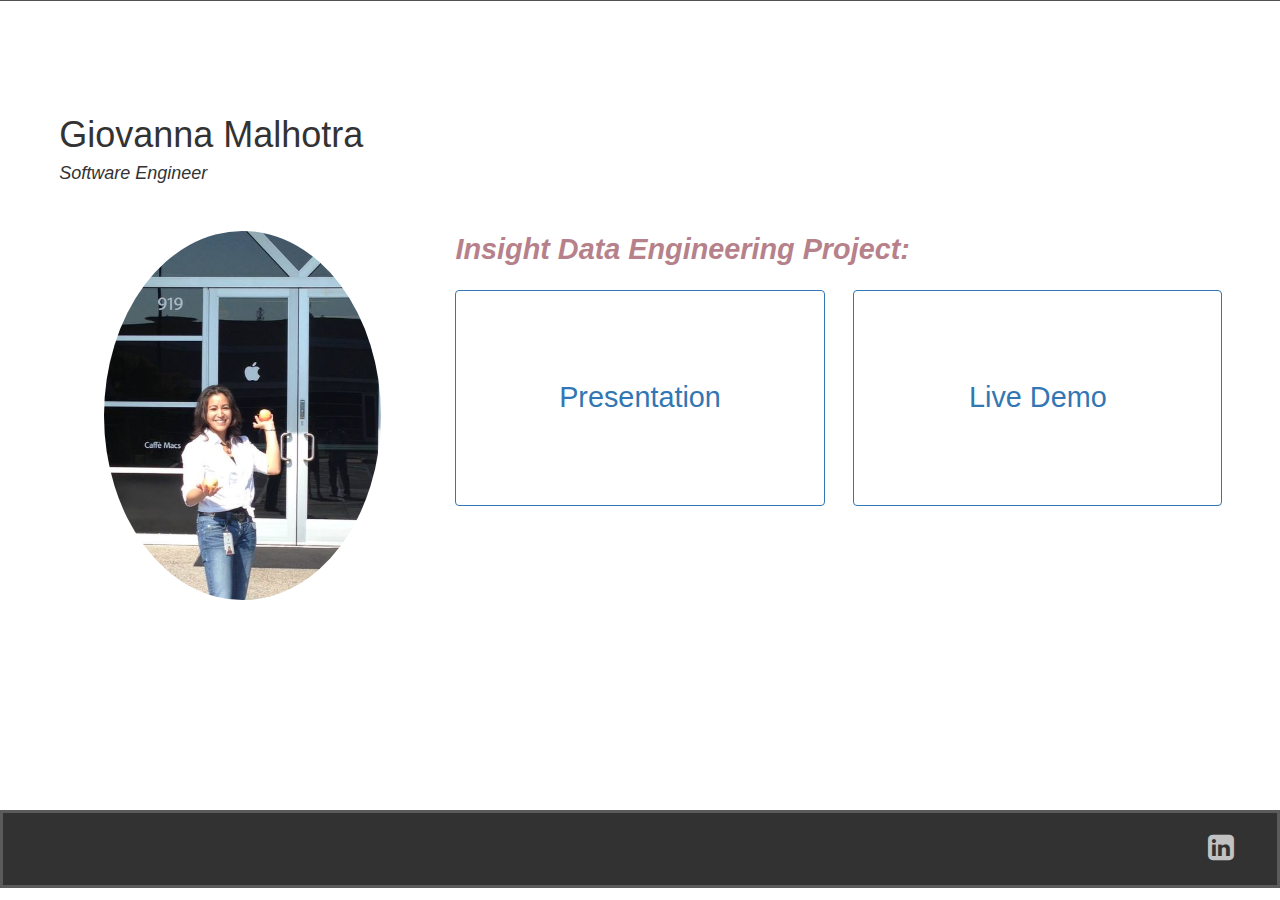
==== commit ad3d7a69: "Create landng page with options for Insight project presentation" ====
--- a/index.html
+++ b/index.html
@@ -2,23 +2,29 @@
 <html>
 	<head>
 		<title>Giovanna Malhotra</title>	
-			<meta charset="UTF-8">
-		    <!-- <meta name="viewport" content="width=device-width, initial-scale=1"> -->
-		    <meta name="viewport" content="width=device-width, initial-scale=1, maximum-scale=1, user-scalable=no">
-		    <link rel="stylesheet" href="https://netdna.bootstrapcdn.com/bootstrap/3.1.1/css/bootstrap.min.css">
+		<meta charset="UTF-8">
+	    <!-- <meta name="viewport" content="width=device-width, initial-scale=1"> -->
+	    <meta name="viewport" content="width=device-width, initial-scale=1, maximum-scale=1, user-scalable=no">
+	    <link rel="stylesheet" href="https://netdna.bootstrapcdn.com/bootstrap/3.1.1/css/bootstrap.min.css">
 
-			<link href="css/style.css?v=7" rel="stylesheet" type="text/css">
-			<link href="https://fonts.googleapis.com/css?family=Oxygen:400,300,700" rel="stylesheet" type="text/css">
-			<link rel="stylesheet" href="https://maxcdn.bootstrapcdn.com/font-awesome/4.5.0/css/font-awesome.min.css">
+		<link href="css/style.css?v=7" rel="stylesheet" type="text/css">
+		<link href="https://fonts.googleapis.com/css?family=Oxygen:400,300,700" rel="stylesheet" type="text/css">
+		<link rel="stylesheet" href="https://maxcdn.bootstrapcdn.com/font-awesome/4.5.0/css/font-awesome.min.css">
+
+		<style>
+			#aboutMe {  min-height: 90vh; }
+			.custom-about-me-top { width: 100%;}
+		</style>			
+
 	<head>
 	<body>
 		<nav class="collapse navbar-collapse navbar-fixed-top navbar-inverse custom-navigation-container" role="navigation">
-			<ul class="nav navbar-nav navbar-right">
+			<!-- <ul class="nav navbar-nav navbar-right">
                	<li><a href="#aboutMe" class="navbar-text">About Me</a></li>
 		       	<li><a href="#work" class="navbar-text">Web Dev Work</a></li>
        			<li><a href="#skills" class="navbar-text">Skills</a></li>
        			<li><a href="#experience" class="navbar-text">Work Experience</a></li>    	
-    		</ul>
+    		</ul>  -->
  		</nav>
 	     
 		<section class="custom-content" data-type="content" data-speed="10" class="pages">
@@ -27,382 +33,32 @@
 				<div class="row custom-name-container">
 					<div class="col-xs-12 custom-name-header">
 			         	<div><h1>Giovanna Malhotra</h1></div>
-			         	<div class="custom-title"><h4>Software Developer</h4></div>	         	
+			         	<div class="custom-title"><h4>Software Engineer</h4></div>	         	
 			        </div> 	
 		        </div>
 
 				<div class="row custom-about-me-top">
-					<div class="col-xs-12 col-md-4 custom-img-container">
+					<div class="col-xs-12 col-sm-4 custom-img-container">
 						<img src="img/photo_apple.jpg" alt="Giovanna's picture" height="75%" width="75%" class="img-circle"/>
 					</div>
-					<div class="col-xs-12 col-md-8 custom-about-me-text-container">
-						<h4 class="custom-section-title">About Me...</h4>
-						<div class="custom-paragraph">I am a software engineer with a background of 10+ years in software development and 2 years in front-end web development. In the last 2 years, I have focused on web applications, working on projects at Hackerdojo community and funded startups. I have extensive experience developing features, enhancements, and fixes in support of business needs. Offering a diversified technical skill set, I am trained and proficient in web technologies such as HTML, CSS, JavaScript, jQuery, Foundation/Bootstrap. </div>
-
-						<div class="custom-paragraph">Over the course of my career, I have been highly adept as a team contributor and lead within Agile environments. My focus on quality and usability makes me a reliable and efficient resource in project initiatives. </div>
-
-<!-- 						<div class="custom-paragraph">KEY STRENGTHS & TECHNICAL SKILLS:</div>
-						<ul>	
-							<li>HTML, CSS, JavaScript, jQuery, Python, Git, XML, SQL, Oracle, PeopleSoft Tools</li>
-							<li>Agile, Application Enhancements, Production Fixes, New Feature Development, Web Services</li>
-							<li>Code Review, Requirements Gathering, Testing, Specifications, Integration Interfaces</li>
-							<li>Troubleshooting, Issue Analysis, Use Cases, User Interaction</li>
-						</ul> -->
-						<div class="custom-paragraph hidden-xs hidden-sm">KEY STRENGTHS & TECHNICAL SKILLS:</div>
-						<ul class="hidden-xs hidden-sm">	
-							<li>HTML, CSS, JavaScript, jQuery, Git, SQL, Oracle, PeopleSoft Tools</li>
-							<li>Familiar with Python, Angular, Scala</li>
-							<li>Agile development, Application Enhancements, Production Fixes, New Feature Development, Web Services</li>
-							<li>Code Review, Requirements Gathering, New Features, Enhancements and Fixes Development, Testing, Troubleshooting and Problem Solving</li>
-						</ul>						
+					<div class="col-xs-12 col-sm-8 custom-about-me-text-container">
+						<h4 class="custom-section-title">Insight Data Engineering Project:</h4>
+						<div class="row">
+							<div class="col-xs-6 col-sm-6 blockCol block1"> 
+								<a class="selectionBlock img-thumbnail" href="https://docs.google.com/presentation/d/19c2u80y7mS5CiVxEYP0fYjEaG8s2cLLVb6VkIin0cF4/edit?usp=sharing" target="_blank">
+									<div class="blockTitle">Presentation</div>
+								</a>
+							</div>
+							<div class="col-xs-6 col-sm-6 blockCol block2">	
+								<a class="selectionBlock img-thumbnail" href="http://ec2-50-112-150-148.us-west-2.compute.amazonaws.com/index" target="_blank">
+									<div class="blockTitle">Live Demo</div>
+								</a>
+							</div>	
 					</div>
 				</div>		
 			</div>	
 
-			<!-- "WORK" section --> 
-			<div id="work" class="custom-even-section custom-section">
-				<div class="custom-section-title">Web Development Work (Last 2 years)...</div>
-				<div class="row">
-				  	<div class="col-xs-12 col-md-7 custom-description">
-				  		<h4>Genee - Smart scheduling app</h4>
-				  		<div class="custom-paragraph">Working with startup company Genee in enhancing its mobile/web automated, smart scheduling application, Genee.</div>
-						<ul>
-						    <li>Built Genee homepage from scratch, including navigation highlighting, animation and responsive design. (See it <a href="https://genee.me">here</a>).</li>
-						    <li>Created several responsive Genee pages from scratch such as "sign up confirmation page", "edit page" (to update meeting datetime), "meeting status", "meeting confirmation", "admin page" among others. Most of Genee pages required extensive use of calendar plugins and date/time calculations on the front-end side.</li>
-						    <li>Created scrollable calendar as a plug-in to allow users to select times available for specific dates.</li>
-						    <li>Developed an administrator console for Genee helpdesk. This tool provides Genee the ability to take action on meetings on behalf of end-users.</li>
-							<li>Created email template for Genee welcome emails using mailchimp software.</li>
-							<li>Wrote automated test cases using Selenium webdriver with python.</li> 
-						</ul>	
-				  	</div>
-				    <div class="col-xs-12 col-md-5 custom-image">
-				  		<img src="img/genee_homepage.jpg" class="custom-genee-img img-responsive" alt="Genee smart scheduling app Image"/>
-				  	</div>
-				</div> <!-- End of row -->
-				<br/><br/>
 
-				<div class="row">
-				  	<!-- <div class="col-xs-12 col-md-7 custom-description">  -->
-				  	<div class="col-xs-12 col-md-7 col-md-push-5 custom-description">
-				  		<h4>DashUp - Contact Management App (DashRecruit)</h4>
-				  		<div class="custom-paragraph">Worked with DashUp founder and team to implement a simplified contact management app that sits on top of Salesforce and provides users the ability to manage their contacts and interactions with clients in a very easy and fast way.</div>
-						<ul>
-						    <li>Created front-end interface to provide users the ability to add notes/comments based on their interactions with clients. Derive important data using NLP and store it in SalesForce.</li>
-							<li>Displayed different measurements such as last contacts created in current and previous period, last comments and activities recorded in SalesForce on the users' dashboard. Display measurements details as well as a chart with the corresponding numbers</li>
-							<li>Made sections modular, so users can configure which sections/measurements should be visible in their dashboard</li>
-							<li>Recorded and displayed user's dashpoints, which gets accumulated everytime the user creates a contact, a note or an activity</li>
-							<li>Worked with SalesForce APIs to update/retrieve data and track DashPoints</li>
-						</ul>	
-				  	</div>
-				    <!-- <div class="col-xs-12 col-md-5 custom-image">  -->
-				    <div class="col-xs-12 col-md-5 col-md-pull-7 custom-image">
-				  		<img src="img/dashrecruit.png" class="custom-dashup-img img-responsive" alt="DashUp app Image"/>
-				  	</div>
-				</div> <!-- End of row -->
-				<br/><br/>
-
-				<div class="row">
-				  	<!-- <div class="col-xs-12 col-md-8 col-md-push-4 custom-description custom-descr-right">  -->
-				  	<div class="col-xs-12 col-md-7 custom-description"> 
-				  		<h4>HackerDojo - Room Reservation App</h4>
-				  		<div class="custom-paragraph">Worked with the dev team at Hacker Dojo to implement a conference room reservation application that could be used by Hacker Dojo members. I was responsible to implement the following features:
-				  		</div>
-						<!-- <div class="custom-paragraph">I was responsible to implement the following features:</div>  -->
-						<ul>
-						    <li>Display a responsive weekly calendar (for tablets and desktops) and a daily calendar (for small devices)</li>
-							<li>Populate the calendar with slots reserved by HackerDojo users. Interface with Genee (scheduling application) which stores slot/meeting information. Leverage Genee APIs to add, remove, and pull meeting information.</li>
-							<li>Provide the ability to reserve slots up to 30 days from current date.</li>
-						    <li>Provide the ability to delete a slot by just clicking over the slot cell.</li> 
-							<li>Update style of slot when it is reserved or deleted.</li> 
-					    	<li>Implemented javascript logic to merge cells when a meeting duration is more than 30 mins (standard meeting slot)</li>
-						    <li>Display previous and next buttons to navigate to different weeks (for weekly calendar view) or different days (for daily calendar view). User should not be able to navigate more than 30 days from today. </li>
-							<li>Display sign-in screen if hackerDojo user is not logged-in with his/her HackerDojo email address.</li> 
-						</ul>	
-				    </div>
-				    <!-- <div class="col-xs-12 col-md-4 col-md-pull-8 custom-image"> -->
-				    <div class="col-xs-12 col-md-5 custom-image"> 
-				  		<img src="img/genee_weekly_calendar.jpg" class="custom-reserv-img img-responsive" alt="Room Reservation image"/>
-				  	</div>
-				</div>  <!-- End of row -->
-				<br/><br/>
-				<div class="row">
-				  	<!-- <div class="col-xs-12 col-md-7 custom-description">  -->
-				  	<div class="col-xs-12 col-md-7 col-md-push-5 custom-description">
-				  		<h4>Insurance Selector Tool (Personal Project)</h4>
-				  		<div class="custom-paragraph">This Insurance Selector Tool had the following requirements:</div>
-						<ul>
-						    <li>Create a sample insurance picker tool single page application that will let users to view different plans and select one.</li>
-							<li>The application will provide suitable different viewing options. <span class="hidden-xs">It will contain the following screens:</span>span></li>
-							<div class="hidden-xs">	
-								<br/>
-								<ul>
-									<li><strong>Screen1: </strong>The screen will provide one of the two options, Limited and Comprehensive coverage. The user will choose one of the two options by clicking “Select” button for the appropriate section.</li>
-								    <li><strong>Screen2: </strong>Clicking the select button in screen 1 will display the screen 2 without reloading the page. Screen 2 will show all individual plans for the selected coverage.</li> 
-									<li><strong>Screen3: </strong>Screen 3 will display a form for users to enter their personal details. Users can add information for multiple persons by clicking “Add more insured” link. The form will also have standard required field check.</li> 
-								    <li><strong>Screen4: </strong>Upon successful submission of the form, user will get a “Thank you” page (screen 4) as a confirmation. The content should include thank you text addressed to user with their first name.</li>
-								    <br/>
-								</ul>
-								<li><strong>The following additional features were also implemented:</strong>
-								 	<ul>
-								    	<li>Implement breadcrumps (to show users the flow of the screens).</li>
-								    	<li> If the browser “back button” is clicked, it should display the view that was displayed previously without causing a page reload.</li>
-								    	<li>Add the ability to delete insured user(s).</li>
-								    </ul>	
-								</li>
-							</div>		 
-						</ul>	
-				  	</div>
-				    <!-- <div class="col-xs-12 col-md-5 custom-image">  -->
-				    <div class="col-xs-12 col-md-5 col-md-pull-7 custom-image">
-				  		<img src="img/ins_selector_1.jpg" class="custom-ins-selec-img img-responsive" alt="Insurance Selector Image"/>
-				  	</div>
-				</div> <!-- End of row -->
-<!--				<br/><br/>
-				<div class="row">
-				    <div class="col-md-4 custom-image">
-				  		<img src="img/carousel.jpg" class="custom-carousel-img img-responsive" alt="Photo carousel image"/>
-				  	</div>
-				  	<div class="col-md-8 custom-description">
-				  		<h4>Photo carousel (Class work)</h4>
-				  		<div class="custom-paragraph">This carousel was one of the tasks we were asked to developed as part of the JQuery class at UCSC.
-				  		</div>
-						<div class="custom-paragraph">The following  requirements were implemented:
-							<ul>
-							    <li>Implement a photo carousel that will display one photo at a time.</li>
-								<li>The user will navigate among four photos by clicking on "prev" and "next" buttons.</li>
-								<li>Disable Prev button when the first photo on the carousel is being displayed.</li>
-								<li>Disable Next button when the last photo on the carousel is being displayed.</li>
-							</ul>	
-				  		</div>
-				    </div>
-				</div>  <!- End of row ->
--->
-			</div>	
-
-			<!-- "SKILLS" section --> 
-
-			<div id="skills" class="custom-odd-section custom-section">
-				<div class="custom-section-title">Skills...</div>
-				<div class="technicalSkills">	
-					<h4>Technical Skills</h4>
-					<ul>
-					    <li><div class="highlighted">Web Technologies:</div><div>HTML/HTML5, CSS/CSS3, Javascript, AJAX, JSON, SQL, familiar with Python and Angular.</div></li>
-					    <li><div class="highlighted">Frameworks/Libraries/Tools:</div><div>JQuery, JQuery UI, Bootstrap, Foundation, Selenium webdriver, Git, Github.</div></li>
-						<li><div class="highlighted">RDBMS & ERP Applications:</div><div>Oracle, DB2, PeopleSoft CRM (Sales, FieldService, Call Center), Peoplesoft Tools including Application Engine, Integration Broker, PeopleCode.</div></li>
-					    <li><div class="highlighted">Experience in Agile methodology:</div><div>Scrum, load planning, story title and story test.</div></li> 
-					</ul>
-				</div>
-				<div class="functionalSkills">				
-					<h4>Functional Skills</h4>
-						<ul>
-							<li>Strong functional expertise in CRM modules: Sales, FieldService and Call Center (PeopleSoft).</li>
-							<li>Experience in business requirements analysis, mapping requirements to business
-									flows, features design, test case scenarios.</li>
-						</ul>
-				</div>	
-			</div>	
-
-			<!-- "EXPERIENCE" section --> 
-
-			<div id="experience" class="custom-even-section custom-section">
-				<div class="custom-section-title">Work Experience...</div>
-
-				<div class="job row">
-					<div class="jobColumn1 col-xs-3">
-						<div class="company row">DASHUP Inc. (Startup)</div>
-						<div class="companyLocation row">Sunnyvale, CA</div>
-				  		<div class="timeInJob row">2016-Present</div>
-					</div>
-					<div class="jobColumn2 col-xs-9">
-						<div class="jobRole row">Front-end Web Developer</div>
-					    <div class="row">Working with DashUp team to implement a simplified contact management app sitting on top of Salesforce. This app provides ability to manage contacts and interactions with clients in a very easy and fast way.</div>
-					    <div class="row">
-							<ul class="jobResponsibilities">
-								<li>Created front-end interface to provide users the ability to add notes/comments based on their interactions with clients. Derived important data using NLP and stored it in SalesForce.</li>
-								<li>Displayed different measurements (in graph and list formats) such as last contacts created in current and previous period, last comments and activities recorded in SalesForce on the users' dashboard.</li>
-								<li>Made sections visibility configurable.</li>
-								<li>Worked with SalesForce APIs to update/retrieve data and track DashPoints</li>						   
-							</ul>
-						</div>
-					</div>						
-				</div>	
-
-				<div class="job row">
-					<div class="jobColumn1 col-xs-3">
-						<div class="company row"> GENEE Inc. (Startup)</div>
-						<div class="companyLocation row">Mountain View, CA</div>
-				  		<div class="timeInJob row">2014-Present</div>
-					</div>
-					<div class="jobColumn2 col-xs-9">
-						<div class="jobRole row">Front-end Web Developer</div>
-					    <div class="row">Working with startup company in enhancing its mobile/web automated, smart scheduling application, Genee.</div>
-					    <div class="row">
-							<ul class="jobResponsibilities">
-						      <li>Built homepage and several application pages from scratch, using responsive web design.</li>
-							  <li>Used javascript date libraries to manipulate meeting date times across different timezones.</li>
-							  <li>Created scrollable calendar plug-in for rescheduling meetings, an administrator console for Genee helpdesk/support, automated test cases using Selenium webdriver with python, and Genee welcome email using Mailchimp.</li>
-							  <li>Made changes to backend code (in python/Django) to modify or create a controller or API.</li>
-						    </ul>
-						</div>
-					</div>						
-				</div>	
-
-
-				<div class="job row">
-					<div class="jobColumn1 col-xs-3">
-						<div class="company row">HACKER DOJO</div>
-						<div class="companyLocation row">Mountain View, CA</div>
-				  		<div class="timeInJob row">2014</div>
-					</div>
-					<div class="jobColumn2 col-xs-9">
-						<div class="jobRole row">Developer (volunteer)</div>
-					    <div class="row">Teaming with group of developers in refining and implementing web application as convenient conference room reservation tool for members of Hacker Dojo.</div>
-					    <div class="row">
-							<ul class="jobResponsibilities">
-						      <li>Implemented front-end components and features to communicate with back-end (written in Python) used to store slots for reservations.</li>
-						      <li>Implemented responsive weekly calendar (tablets/desktops) and daily calendar (small/mobile devices). </li>
-						      <li>Leveraged Genee APIs to add, remove, and pull meeting information. Implemented ability to reserve slots (up to 30 days from present date) and ability to delete slots via Ajax calls.</li>
-						      <li>Implemented javascript logic to merge cells when a meeting duration is more than 30 mins.</li>
-						    </ul>
-						</div>
-					</div>						
-				</div>	
-
-
-				<div class="job row">
-					<div class="jobColumn1 col-xs-3">
-						<div class="company row">WEB DEVELOPMENT TRAINING</div>
-						<div class="companyLocation row">Sunnyvale, CA</div>
-				  		<div class="timeInJob row">2014</div>
-					</div>
-					<div class="jobColumn2 col-xs-9">
-						<div class="jobRole row">Onsite & Online Courses</div>
-					    <div class="row">Completed courses in HTML, CSS, JavaScript, jQuery, Ruby on Rails, Git, GitHub, and Bootstrap via UC Santa Cruz Extension, Thinkful Web Development Program, and AcademyX.</div>
-					</div>						
-				</div>	
-
-
-				<div class="job row">
-					<div class="jobColumn1 col-xs-3">
-						<div class="company row">APPLE</div>
-						<div class="company2 row">(VIA SOAIS CONSULTING AND INFOSYS)</div>
-						<div class="companyLocation row">Cupertino, CA</div>
-				  		<div class="timeInJob row">2012 - 2013</div>
-					</div>
-					<div class="jobColumn2 col-xs-9">
-						<div class="jobRole row">On-Site Technical Lead</div>
-					    <div class="row">Drove design, development, and implementation of new enhancements and production fixes for PeopleSoft modules and applications used in AppleCare Online Applications (Contact Apple Support). Managed batch jobs for AppleCare applications. Supported QA and other development teams by compiling test data.</div>
-					    <div class="row">
-							<ul class="jobResponsibilities">
-						      <li>Developed web services, tables, and setup pages for implementation of new AppleCare application.</li>
-						      <li>Created comprehensive technical specification documents for deliverables assigned to offshore team as well as conducted code change reviews and provided recommendations.</li>
-						    </ul>
-						</div>
-					</div>						
-				</div>	
-
-
-				<div class="job row">
-					<div class="jobColumn1 col-xs-3">
-						<div class="company row">WELLS FARGO BANK</div>
-						<div class="companyLocation row">San Francisco, CA</div>
-				  		<div class="timeInJob row">2007 - 2011</div>
-					</div>
-					<div class="jobColumn2 col-xs-9">
-						<div class="jobRole row">Application System Engineer - Wealth Management</div>
-					    <div class="row">Provided fixes and new features for PeopleSoft CRM 8.9 Sales application. Conducted troubleshooting in support of business analyst and QA teams. Worked with developers and database administrators to address production issues.</div>
-					    <div class="row">
-							<ul class="jobResponsibilities">
-							  	<li>Appointed as team lead for new contractors, including providing code reviews/feedback during on-boarding.</li>
-							  	<li>Built integration interfaces between PeopleSoft CRM and middle-tier layer that facilitated web services between the UI/web application and PeopleSoft CRM; used Integration Broker and Component Interface.</li>
-							  	<li>Drove project to produce and process referrals in PeopleSoft CRM from external system, completing efforts within expedited timeline despite resource restrictions.</li>
-							  	<li>Recognized with company’s “Best Shot” award for contributions.</li>
-						    </ul>
-						</div>
-					</div>						
-				</div>	
-
-  
-				<div class="job row">
-					<div class="jobColumn1 col-xs-3">
-						<div class="company row">GMAC COMPANY</div>
-						<div class="companyLocation row">Petaluma, CA</div>
-				  		<div class="timeInJob row">2007</div>
-					</div>
-					<div class="jobColumn2 col-xs-9">
-						<div class="jobRole row">System Analyst</div>
-					    <div class="row">Hired into IT group to work closely with development team in designing solutions. Converted business requirements into system requirements, including system process flows, test scenarios, mockups, and functional specifications. Supported business representatives by advising in systems processes, capabilities, and limitations.</div>
-					    <div class="row">
-							<ul class="jobResponsibilities">
-						  		<li>Developed fixes and enhancements for various web applications, including portal site, document distribution site, and web reports, along with company’s legacy application (MortgageFlex).</li>
-						  		<li>Provided technical design for various projects, such as implementation of web reports.</li> 
-						    </ul>
-						</div>
-					</div>						
-				</div>	
-
-			  
-				<div class="job row">
-					<div class="jobColumn1 col-xs-3">
-						<div class="company row">WELLS FARGO BANK</div>
-						<div class="companyLocation row">San Francisco, CA</div>
-				  		<div class="timeInJob row">2005 - 2007</div>
-					</div>
-					<div class="jobColumn2 col-xs-9">
-						<div class="jobRole row">Business System Consultant – Treasury Management Services (2006-2007)</div>
-						<div class="jobRole row">Application System Engineer – Private Client Services (2005-2006)</div>
-					    <div class="row">Designed and developed enhancements and new features for PeopleSoft CRM 8.8 application. Provided issue analysis and troubleshooting for help desk group and implemented fixes. Transitioned into system consultant role, handling analysis and design of enhancements for PeopleSoft CRM Support and FieldService modules. Reviewed requirements and partnered with development in creating solutions. Prepared functional design documentation, use cases, business process flows, and unit test cases; conducted functional testing on customizations and fixes.</div>
-					    <div class="row">
-							<ul class="jobResponsibilities">
-						  		<li>Contributed to implementing Agile development methodologies, including load planning and daily scrums.</li>
-							  	<li>Instrumental in CRM upgrade from version 8.8 to 8.9, interfacing closely with business partners on implementation and receiving company’s “Best Shot” and “Exceptional Service” awards for contributions. </li> 
-							  	<li>Developed integration interfaces between PeopleSoft Customer Data Model (CDM) and external applications.</li>
-							  	<li>Created business flows to determine integration points between PeopleSoft CRM and other applications.</li>
-						    </ul>
-						</div>
-					</div>						
-				</div>	
-
-			  
-				<div class="job row">
-					<div class="jobColumn1 col-xs-3">
-						<div class="company row">ORACLE (PEOPLESOFT INC)</div>
-						<div class="companyLocation row">Pleasanton, CA</div>
-				  		<div class="timeInJob row">2003 - 2004</div>
-					</div>
-					<div class="jobColumn2 col-xs-9">
-						<div class="jobRole row">Software Developer</div>
-					    <div class="row">Contributed to developing enhancements and new capabilities, such as pagelets, functional navigation pages, and dashboards, for PeopleSoft solutions. Tested and approved fixes from other developers; recommended alternative solutions as needed. Managed user security for call center products, including roles and permissions.</div>
-					    <div class="row">
-							<ul class="jobResponsibilities">
-							  	<li>Held key role in creating support and help desk dashboard by building data model, data load plans, and reports in support of PeopleSoft CRM 8.9 release.</li>
-							  	<li>Implemented enhancements for configurable search page on CRM 8.9 Support, HelpDesk, and HR HelpDesk applications as well as partner relationship management functionality on CRM Support application.</li>
-						    </ul>
-						</div>
-					</div>						
-				</div>	
-
-
-				<div class="job row">
-					<div class="jobColumn1 col-xs-3">
-						<div class="company row">DOE RUN PERU</div>
-						<div class="company2 row">(SUBSIDIARY OF DOE RUN USA)</div>
-						<div class="companyLocation row">Lima, Peru</div>
-				  		<div class="timeInJob row">2000 - 2002</div>
-					</div>
-					<div class="jobColumn2 col-xs-9">
-						<div class="jobRole row">Systems Engineer</div>
-					    <div class="row">Analyzed and developed system features/modules in support of Peru’s largest mining and metallurgical company.</div>
-					    <div class="row">
-							<ul class="jobResponsibilities">
-						  		<li>Created accounting module and related management reporting for material cost and inventory 	management.</li>
-						  		<li>Built internal purchasing/sales module to overcome limitations of vendor system for commercial department; enabled delivery of various reports to consolidate commercial, accounting, and metallurgical processes.</li>
-						    </ul>
-						</div>
-					</div>						
-				</div>	
-
-			</div>	
 		</section>
 		<div class="custom-footer custom-even-section">
 			<div class="custom-linkedIn-icon">
--- a/css/style.css
+++ b/css/style.css
@@ -325,6 +325,43 @@
 	20% { transform: rotateX(360deg); }
 	50% { transform: rotateX(0deg); }
 }
+
+
+/* --- Insight Data Engineering Project --- */
+.selectionBlock {
+	width: 100%;
+    height: 15rem;
+    border: 1px solid #3277b3;
+/*    background-color: #000;  */
+    cursor: pointer;
+    position: relative;
+	color: #3277b3;
+}
+
+.selectionBlock:hover {
+	background-color: #000;
+    opacity: 0.6;
+	color: #fff;
+} 
+
+
+.blockCol {
+	padding-left: 0;
+	padding-right: 0;
+}
+
+.block1 { padding-right: 1rem; }
+.block2 { padding-left: 1rem; }
+
+.blockTitle {
+    position: absolute;
+    left: 50%;
+    top: 50%;
+    transform: translate(-50%, -50%);
+    font-size: 2rem;
+}
+
+
 
 
 /* --- Overwrite Bootstrap CSS --- */
@@ -365,6 +402,8 @@
 	.job .jobColumn2 { width: 100%; padding-left: 0; padding-right: 0; padding-top: 0.8rem; }
 	.job { margin: 2rem 0 2rem 0;}
 	.company, .companyLocation { display: inline-block; }
+	.custom-img-container img { width: 50%;}
+	.selectionBlock { height: 8rem;}
 }
 
 @media (min-width: @screen-sm-min) and (max-width: @screen-sm-max) {
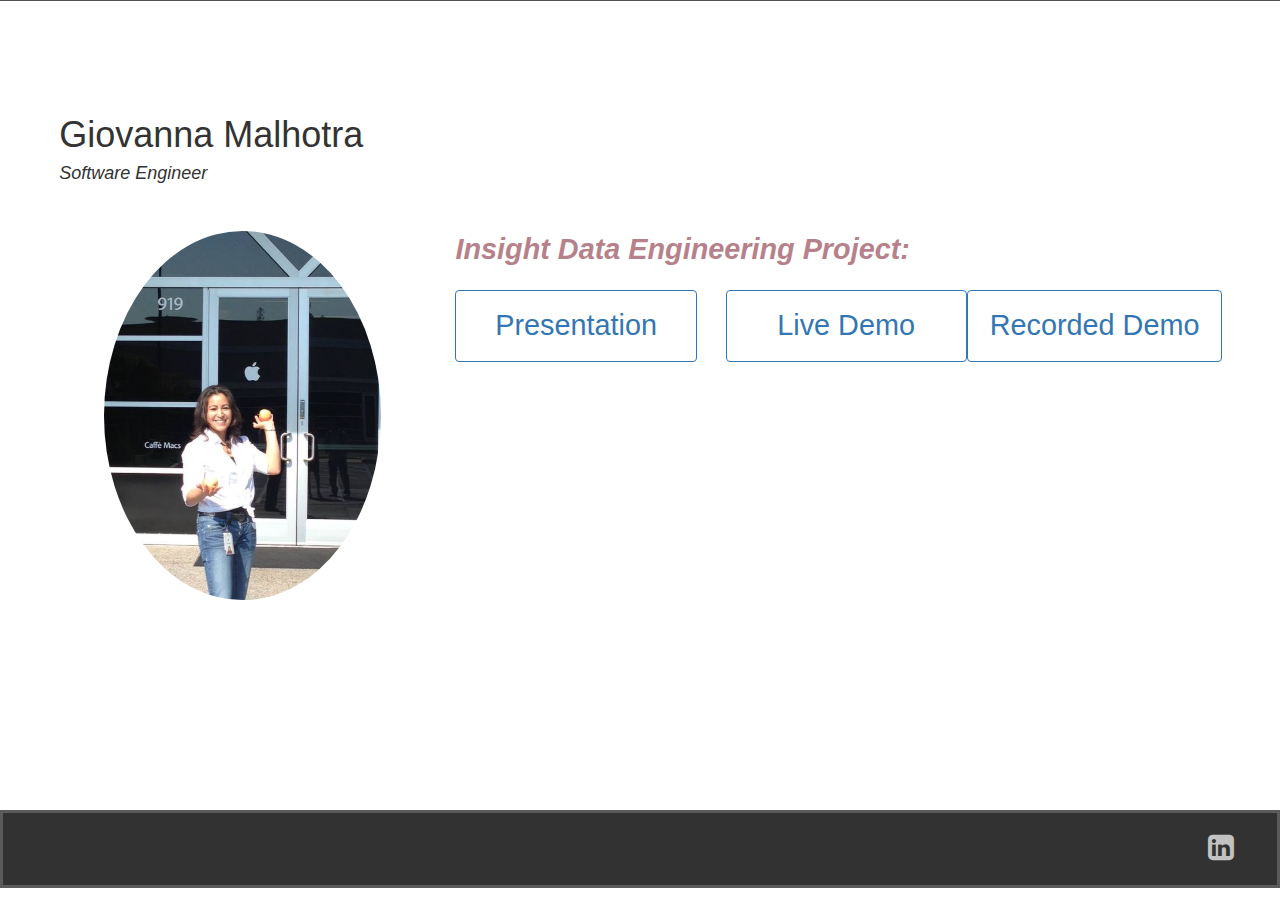
==== commit 57479de2: "Add recorded demo option on main screen" ====
--- a/index.html
+++ b/index.html
@@ -44,16 +44,22 @@
 					<div class="col-xs-12 col-sm-8 custom-about-me-text-container">
 						<h4 class="custom-section-title">Insight Data Engineering Project:</h4>
 						<div class="row">
-							<div class="col-xs-6 col-sm-6 blockCol block1"> 
+							<div class="col-xs-4 col-sm-4 blockCol block1"> 
 								<a class="selectionBlock img-thumbnail" href="https://docs.google.com/presentation/d/19c2u80y7mS5CiVxEYP0fYjEaG8s2cLLVb6VkIin0cF4/edit?usp=sharing" target="_blank">
 									<div class="blockTitle">Presentation</div>
 								</a>
 							</div>
-							<div class="col-xs-6 col-sm-6 blockCol block2">	
+							<div class="col-xs-4 col-sm-4 blockCol block2">	
 								<a class="selectionBlock img-thumbnail" href="http://ec2-50-112-150-148.us-west-2.compute.amazonaws.com/index" target="_blank">
 									<div class="blockTitle">Live Demo</div>
 								</a>
 							</div>	
+							<div class="col-xs-4 col-sm-4 blockCol block3">	
+								<a class="selectionBlock img-thumbnail" href="https://youtu.be/sbd1ibfNZFY" target="_blank">
+									<div class="blockTitle">Recorded Demo</div>
+								</a>
+							</div>	
+
 					</div>
 				</div>		
 			</div>	
--- a/css/style.css
+++ b/css/style.css
@@ -330,9 +330,8 @@
 /* --- Insight Data Engineering Project --- */
 .selectionBlock {
 	width: 100%;
-    height: 15rem;
+    height: 5rem;
     border: 1px solid #3277b3;
-/*    background-color: #000;  */
     cursor: pointer;
     position: relative;
 	color: #3277b3;
@@ -359,6 +358,8 @@
     top: 50%;
     transform: translate(-50%, -50%);
     font-size: 2rem;
+    min-width: 100%;
+    text-align: center;
 }
 
 
@@ -404,6 +405,7 @@
 	.company, .companyLocation { display: inline-block; }
 	.custom-img-container img { width: 50%;}
 	.selectionBlock { height: 8rem;}
+	.blockTitle { font-size: 1.3rem;}
 }
 
 @media (min-width: @screen-sm-min) and (max-width: @screen-sm-max) {
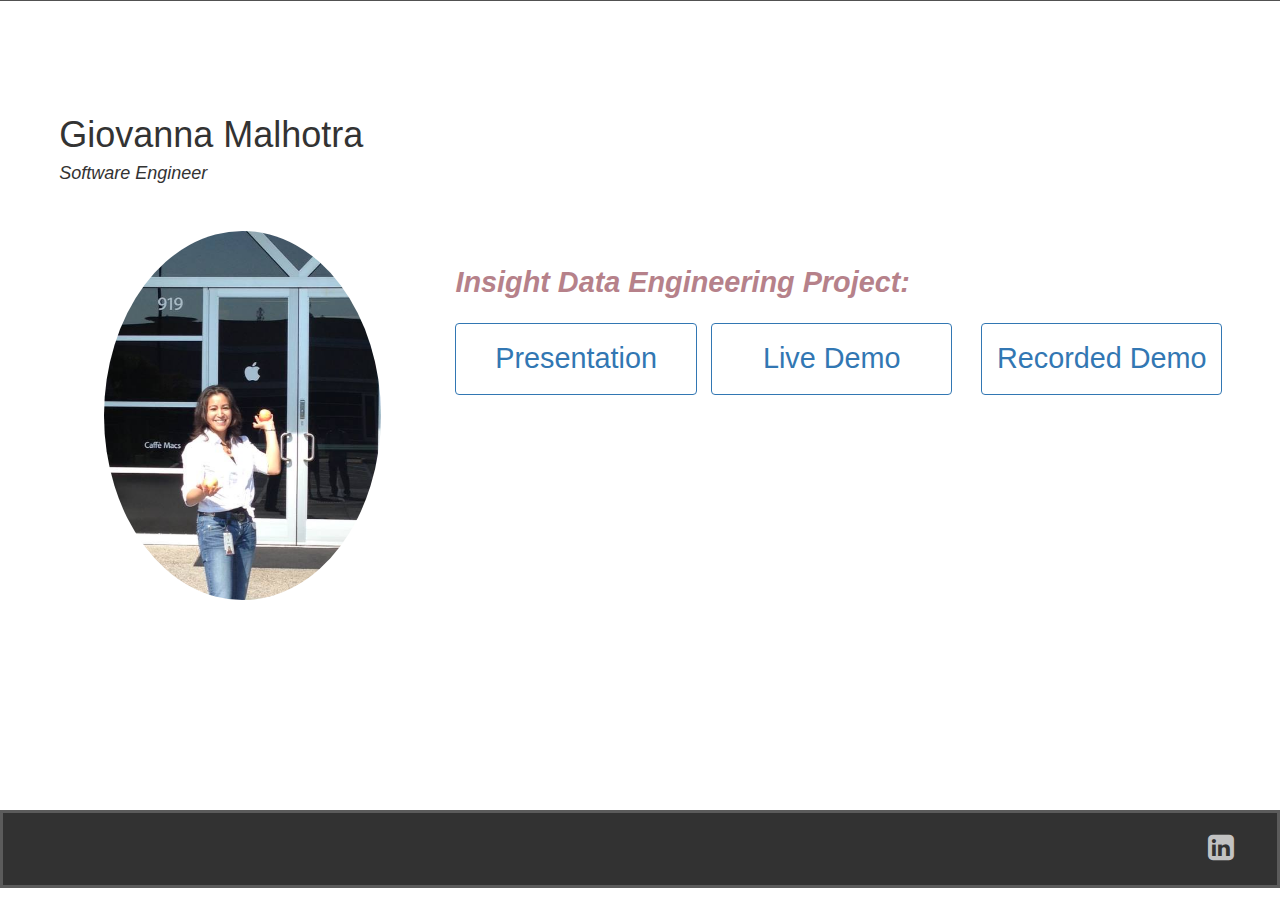
==== commit c15dedbe: "Adjust font size to fit new recorded demo option" ====
--- a/index.html
+++ b/index.html
@@ -49,12 +49,12 @@
 									<div class="blockTitle">Presentation</div>
 								</a>
 							</div>
-							<div class="col-xs-4 col-sm-4 blockCol block2">	
+							<div class="col-xs-4 col-sm-4 blockCol block1">	
 								<a class="selectionBlock img-thumbnail" href="http://ec2-50-112-150-148.us-west-2.compute.amazonaws.com/index" target="_blank">
 									<div class="blockTitle">Live Demo</div>
 								</a>
 							</div>	
-							<div class="col-xs-4 col-sm-4 blockCol block3">	
+							<div class="col-xs-4 col-sm-4 blockCol block2">	
 								<a class="selectionBlock img-thumbnail" href="https://youtu.be/sbd1ibfNZFY" target="_blank">
 									<div class="blockTitle">Recorded Demo</div>
 								</a>
--- a/css/style.css
+++ b/css/style.css
@@ -362,7 +362,7 @@
     text-align: center;
 }
 
-
+#aboutMe .custom-section-title { margin-top: 3rem; }
 
 
 /* --- Overwrite Bootstrap CSS --- */
@@ -382,6 +382,10 @@
 	#work .custom-image img { margin-left: auto; margin-right: auto;}
 	#work .row, #experience .job.row, .technicalSkills, .functionalSkills { margin-left:0; margin-right:0;}
 
+}
+
+@media (min-width: 769px) and (max-width: 992px) {
+	.blockTitle { font-size: 1.5rem;}
 }
 
 /* Small devices */ 
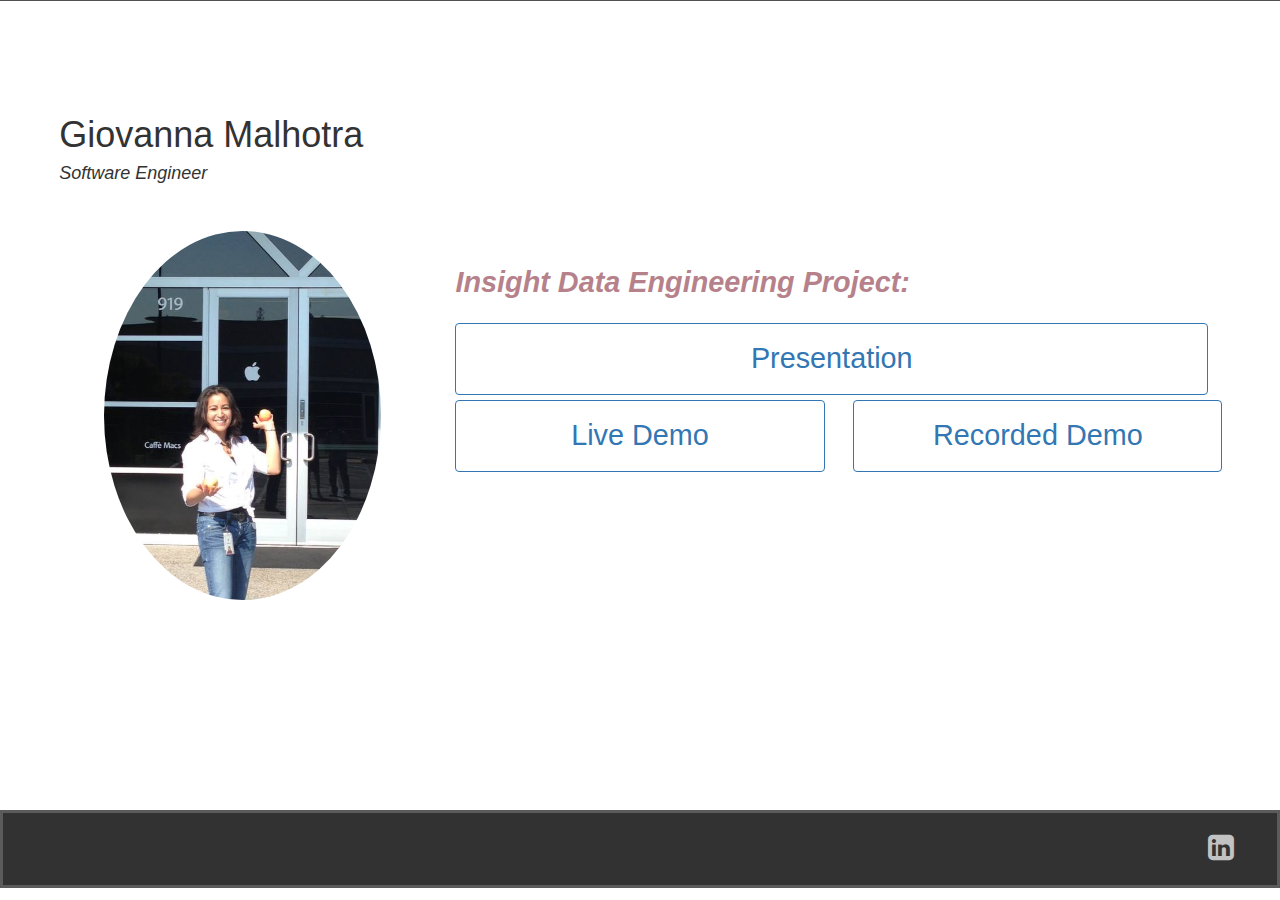
==== commit d8496694: "Stack the options to two rows" ====
--- a/index.html
+++ b/index.html
@@ -44,17 +44,17 @@
 					<div class="col-xs-12 col-sm-8 custom-about-me-text-container">
 						<h4 class="custom-section-title">Insight Data Engineering Project:</h4>
 						<div class="row">
-							<div class="col-xs-4 col-sm-4 blockCol block1"> 
+							<div class="col-xs-4 col-sm-12 blockCol block1"> 
 								<a class="selectionBlock img-thumbnail" href="https://docs.google.com/presentation/d/19c2u80y7mS5CiVxEYP0fYjEaG8s2cLLVb6VkIin0cF4/edit?usp=sharing" target="_blank">
 									<div class="blockTitle">Presentation</div>
 								</a>
 							</div>
-							<div class="col-xs-4 col-sm-4 blockCol block1">	
+							<div class="col-xs-4 col-sm-6 blockCol block1">	
 								<a class="selectionBlock img-thumbnail" href="http://ec2-50-112-150-148.us-west-2.compute.amazonaws.com/index" target="_blank">
 									<div class="blockTitle">Live Demo</div>
 								</a>
 							</div>	
-							<div class="col-xs-4 col-sm-4 blockCol block2">	
+							<div class="col-xs-4 col-sm-6 blockCol block2">	
 								<a class="selectionBlock img-thumbnail" href="https://youtu.be/sbd1ibfNZFY" target="_blank">
 									<div class="blockTitle">Recorded Demo</div>
 								</a>
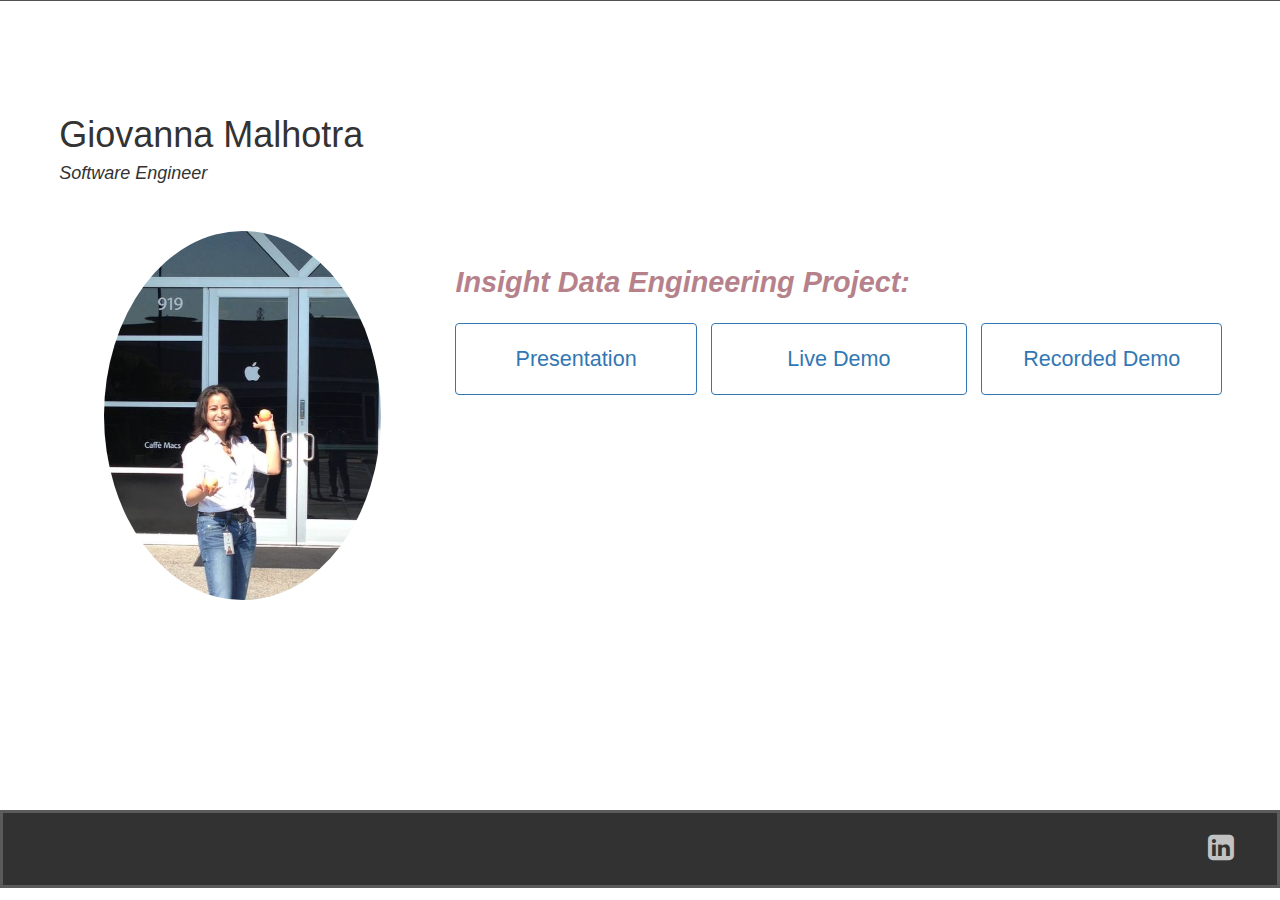
==== commit 0f59df90: "Arrange three options next to each other" ====
--- a/index.html
+++ b/index.html
@@ -44,17 +44,17 @@
 					<div class="col-xs-12 col-sm-8 custom-about-me-text-container">
 						<h4 class="custom-section-title">Insight Data Engineering Project:</h4>
 						<div class="row">
-							<div class="col-xs-4 col-sm-12 blockCol block1"> 
+							<div class="col-xs-4 col-sm-4 blockCol block1"> 
 								<a class="selectionBlock img-thumbnail" href="https://docs.google.com/presentation/d/19c2u80y7mS5CiVxEYP0fYjEaG8s2cLLVb6VkIin0cF4/edit?usp=sharing" target="_blank">
 									<div class="blockTitle">Presentation</div>
 								</a>
 							</div>
-							<div class="col-xs-4 col-sm-6 blockCol block1">	
+							<div class="col-xs-4 col-sm-4 blockCol block2">	
 								<a class="selectionBlock img-thumbnail" href="http://ec2-50-112-150-148.us-west-2.compute.amazonaws.com/index" target="_blank">
 									<div class="blockTitle">Live Demo</div>
 								</a>
 							</div>	
-							<div class="col-xs-4 col-sm-6 blockCol block2">	
+							<div class="col-xs-4 col-sm-4 blockCol block3">	
 								<a class="selectionBlock img-thumbnail" href="https://youtu.be/sbd1ibfNZFY" target="_blank">
 									<div class="blockTitle">Recorded Demo</div>
 								</a>
--- a/css/style.css
+++ b/css/style.css
@@ -350,14 +350,15 @@
 }
 
 .block1 { padding-right: 1rem; }
-.block2 { padding-left: 1rem; }
+.block2 { padding-left: 0; padding-right: 0; }
+.block3 { padding-left: 1rem; }
 
 .blockTitle {
     position: absolute;
     left: 50%;
     top: 50%;
     transform: translate(-50%, -50%);
-    font-size: 2rem;
+    font-size: 1.5rem;
     min-width: 100%;
     text-align: center;
 }
@@ -385,7 +386,7 @@
 }
 
 @media (min-width: 769px) and (max-width: 992px) {
-	.blockTitle { font-size: 1.5rem;}
+	.blockTitle { font-size: 1.3rem;}
 }
 
 /* Small devices */ 
